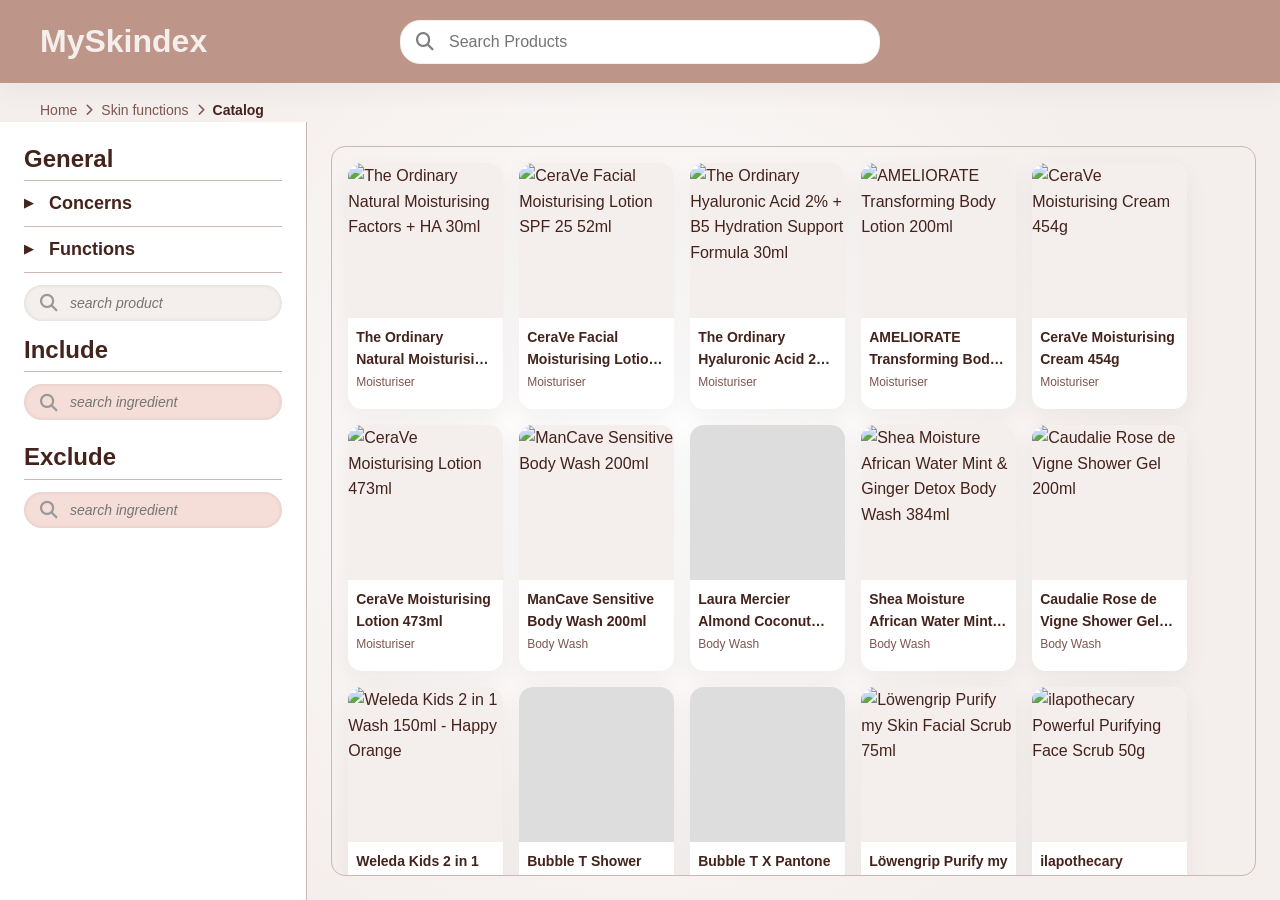
==== pages/catalog.html @ 4b3c5cdf "styling adjustments for catalog" ====
<!DOCTYPE html>
<html lang="en">
<head>
  <meta charset="utf-8" />
  <meta name="viewport" content="width=device-width, initial-scale=1" />
  <title>Catalog — MySkindex</title>
  <link rel="stylesheet" href="../index.css" />
  <!-- filter-lists.js must load before pill.js (creates the FilterLists global) -->
  <script src="../data/filter-lists.js" defer></script>
  <script src="../components/pill.js" defer></script>
  <script src="../components/header.js" defer></script>
  <script src="../components/footer.js" defer></script>
  <script src="../components/breadcrumb.js" defer></script>
  <script src="../components/product-card.js" defer></script>
</head>
<body class="main-scroll">

  <my-header></my-header>
  <my-breadcrumb current="catalog"></my-breadcrumb>

  <main>
    <div class="catalog-layout">

      <!-- Sidebar -->
      <aside class="catalog-sidebar">
        <!-- General -->
        <div class="sidebar-block">
          <h2 class="sidebar-heading">General</h2>
          <hr class="sidebar-divider" />
          <details class="sidebar-accordion" id="concerns-accordion">
            <summary>Concerns</summary>
            <ul class="accordion-list" id="concerns-list"></ul>
          </details>
          <hr class="sidebar-divider" />
          <details class="sidebar-accordion" id="functions-accordion">
            <summary>Functions</summary>
            <ul class="accordion-list" id="functions-list"></ul>
          </details>
          <hr class="sidebar-divider" />
          <div class="sidebar-search product-search">
            <i class="fa-solid fa-magnifying-glass" aria-hidden="true"></i>
            <input type="text" placeholder="search product" aria-label="Search product" />
          </div>
        </div>

        <!-- Include -->
        <div class="sidebar-block">
          <h2 class="sidebar-heading">Include</h2>
          <hr class="sidebar-divider" />
          <div class="ingredient-search-wrap">
            <div class="sidebar-search include-search">
              <i class="fa-solid fa-magnifying-glass" aria-hidden="true"></i>
              <input
                id="include-input"
                type="text"
                placeholder="search ingredient"
                aria-label="Include ingredient"
                autocomplete="off"
              />
            </div>
            <ul class="ingredient-dropdown" id="include-dropdown" hidden></ul>
          </div>
          <div class="ingredient-pills" id="include-pills"></div>
        </div>

        <!-- Exclude -->
        <div class="sidebar-block">
          <h2 class="sidebar-heading">Exclude</h2>
          <hr class="sidebar-divider" />
          <div class="ingredient-search-wrap">
            <div class="sidebar-search exclude-search">
              <i class="fa-solid fa-magnifying-glass" aria-hidden="true"></i>
              <input
                id="exclude-input"
                type="text"
                placeholder="search ingredient"
                aria-label="Exclude ingredient"
                autocomplete="off"
              />
            </div>
            <ul class="ingredient-dropdown" id="exclude-dropdown" hidden></ul>
          </div>
          <div class="ingredient-pills" id="exclude-pills"></div>
        </div>
      </aside>

      <!-- Product Grid -->
      <section class="product-grid" id="product-grid"></section>

    </div>
  </main>

</body>
</html>

<script type="module">
  const INGREDIENTS_URL = "../data/ingredients.json";
  const PRODUCTS_URL    = "../data/products.json";
  const FUNCTIONS_URL   = "../data/functions.json";
  const CONCERNS_URL    = "../data/concerns.json";

  const [ingredientsData, productsData, functionsData, concernsData] = await Promise.all([
    fetch(INGREDIENTS_URL).then(r => r.json()),
    fetch(PRODUCTS_URL).then(r => r.json()),
    fetch(FUNCTIONS_URL).then(r => r.json()),
    fetch(CONCERNS_URL).then(r => r.json()),
  ]);

  const allIngredientNames = ingredientsData.map(i => i.name);

  /* Search query (URL param or live sidebar input) */
  let searchQuery = (new URLSearchParams(window.location.search).get("q") || "").trim().toLowerCase();

  const productSearchInput = document.querySelector(".product-search input");
  productSearchInput.value = searchQuery; // pre-fill from URL if present
  productSearchInput.addEventListener("input", () => {
    searchQuery = productSearchInput.value.trim().toLowerCase();
    filterProducts();
  });

  /* Selected filter state  */
  const selectedFunctions = new Set();
  const selectedConcerns  = new Set(); // concern keys e.g. "acne", "dryness"

  /* Filter + render product grid */
  const grid = document.getElementById("product-grid");

  function renderGrid(products) {
    grid.innerHTML = "";
    products.forEach(product => {
      const card = document.createElement("product-card");
      card.setAttribute("name", product.name);
      card.setAttribute("description", product.type ?? "");
      if (product.image) card.setAttribute("image", product.image);
      grid.appendChild(card);
    });
  }

  function filterProducts() {
    const includeIngreds = FilterLists.getInclude().map(n => n.trim().toLowerCase());
    const fns            = [...selectedFunctions].map(f => f.toLowerCase());

    const filtered = productsData.filter(product => {
      const ingreds = (product.ingreds   || []).map(i => i.toLowerCase());
      const funcs   = (product.functions || []).map(f => f.toLowerCase());

      // Name must match the search query
      if (searchQuery && !product.name.toLowerCase().includes(searchQuery)) return false;

      // Every selected include ingredient must appear in the product
      if (includeIngreds.length && !includeIngreds.every(i => ingreds.includes(i))) return false;

      // No excluded ingredient may appear in the product
      const excludeIngreds = FilterLists.getExclude().map(n => n.trim().toLowerCase());
      if (excludeIngreds.length && excludeIngreds.some(i => ingreds.includes(i))) return false;

      // Every selected function must appear in the product
      if (fns.length && !fns.every(f => funcs.includes(f))) return false;

      // For every selected concern, product must have at least one of that concern's "Go For" functions
      for (const key of selectedConcerns) {
        const concern = concernsData.concerns[key];
        const gofor   = (concern.gofor || []).filter(Boolean).map(g => g.toLowerCase());
        if (gofor.length && !gofor.some(g => funcs.includes(g))) return false;
      }

      return true;
    });

    renderGrid(filtered);
  }

  filterProducts(); // first render, using any Include/Exclude choices already saved in localStorage

  /* Render include / exclude pill sections from FilterLists */
  function renderPills() {
    const includePillsEl = document.getElementById("include-pills");
    const excludePillsEl = document.getElementById("exclude-pills");

    includePillsEl.innerHTML = "";
    FilterLists.getInclude().forEach(name => {
      const pill = document.createElement("ingredient-pill");
      pill.setAttribute("label", name);
      includePillsEl.appendChild(pill);
    });

    excludePillsEl.innerHTML = "";
    FilterLists.getExclude().forEach(name => {
      const pill = document.createElement("ingredient-pill");
      pill.setAttribute("label", name);
      excludePillsEl.appendChild(pill);
    });
  }

  // Pill change → update pill display + re-filter
  window.addEventListener("filter-lists-change", () => {
    renderPills();
    filterProducts();
  });
  renderPills();

  /* Ingredient search dropdowns */
  function setupIngredientSearch({ inputId, dropdownId, status }) {
    const input    = document.getElementById(inputId);
    const dropdown = document.getElementById(dropdownId);

    function renderDropdown(query) {
      const q = query.trim().toLowerCase();
      if (!q) { dropdown.hidden = true; return; }

      const matches = allIngredientNames
        .filter(name => name.toLowerCase().includes(q) && FilterLists.getStatus(name) !== status)
        .slice(0, 10);

      if (!matches.length) { dropdown.hidden = true; return; }

      dropdown.innerHTML = "";
      matches.forEach(name => {
        const li = document.createElement("li");
        li.textContent = name;
        li.addEventListener("mousedown", e => {
          e.preventDefault();
          FilterLists.setStatus(name, status);
          input.value = "";
          dropdown.hidden = true;
        });
        dropdown.appendChild(li);
      });
      dropdown.hidden = false;
    }

    input.addEventListener("input",  () => renderDropdown(input.value));
    input.addEventListener("focus",  () => renderDropdown(input.value));
    input.addEventListener("blur",   () => { dropdown.hidden = true; });
  }

  setupIngredientSearch({ inputId: "include-input", dropdownId: "include-dropdown", status: "check" });
  setupIngredientSearch({ inputId: "exclude-input", dropdownId: "exclude-dropdown", status: "x" });

  /* Accordion lists: one checkbox per option */
  function buildSelectableList(containerEl, items) {
    items.forEach(({ label, key, onSelect }) => {
      const li = document.createElement("li");
      const row = document.createElement("label"); // clicking the text also ticks the box
      const checkbox = document.createElement("input");
      checkbox.type = "checkbox";
      const text = document.createElement("span");
      // <wbr> after each "/" lets "moisturizer/humectant" wrap after the slash instead of mid-word
      label.split("/").forEach((part, i) => {
        if (i > 0) text.append("/", document.createElement("wbr"));
        text.append(part);
      });

      checkbox.addEventListener("change", () => {
        onSelect(key, checkbox.checked);
        filterProducts();
      });

      row.append(checkbox, text);
      li.appendChild(row);
      containerEl.appendChild(li);
    });
  }

  buildSelectableList(
    document.getElementById("concerns-list"),
    Object.entries(concernsData.concerns).map(([key, c]) => ({
      label: c.label,
      key,
      onSelect: (key, active) => active ? selectedConcerns.add(key) : selectedConcerns.delete(key),
    }))
  );

  buildSelectableList(
    document.getElementById("functions-list"),
    functionsData.map(fn => ({
      label: fn.label,
      key:   fn.label,
      onSelect: (key, active) => active ? selectedFunctions.add(key) : selectedFunctions.delete(key),
    }))
  );
</script>

<style>
  main {
    max-width: none;
    padding: 0;
  }

  /* Catalog only: <main> fills the whole screen (no padding), and the page itself never scrolls.
     Only the product box scrolls (see .product-grid). */
  body.main-scroll main {
    overflow: hidden;
    padding: 0;
  }

  .catalog-layout {
    display: flex;
    width: 100%;
    height: 100%; /* exactly the space under the header, so nothing spills past the window */
  }

  /* Sidebar: full height, against the left edge of the screen.
     Its width follows the screen: 24% of it, but never narrower than 220px or wider than 340px. */
  .catalog-sidebar {
    flex: 0 0 clamp(220px, 24%, 340px);
    display: flex;
    flex-direction: column;
    gap: var(--space-md);
    min-width: 0;
    min-height: 0;
    padding: var(--space-lg);
    border-right: 1.5px solid #c9b8b4; /* same color as the sidebar dividers */
    background-color: var(--color-surface);
    overflow-y: auto; /* only scrolls if open sections make it taller than the window */
  }

  /* Small screens (phones): filters go on top, products underneath */
  @media (max-width: 700px) {
    .catalog-layout {
      flex-direction: column;
    }

    .catalog-sidebar {
      flex: 0 1 auto;
      max-height: 45%;
      border-right: none;
      border-bottom: 1.5px solid #c9b8b4;
    }
  }

  .sidebar-block {
    display: flex;
    flex-direction: column;
    gap: var(--space-sm);
  }

  .sidebar-heading {
    margin: 0;
    font-size: var(--font-size-xl);
    font-weight: 700;
    color: var(--color-text);
    line-height: 1.1;
  }

  .sidebar-divider {
    border: none;
    border-top: 1px solid #c9b8b4;
    margin: 0;
  }

  /* Accordion (Concerns / Functions) */
  .sidebar-accordion {
    list-style: none;
    padding: 0;
  }

  .sidebar-accordion summary {
    display: flex;
    align-items: center;
    gap: var(--space-md);
    font-size: var(--font-size-lg);
    font-weight: 700;
    color: var(--color-text);
    cursor: pointer;
    list-style: none;
  }

  .sidebar-accordion summary::-webkit-details-marker { display: none; }

  .sidebar-accordion summary::before {
    content: "▶";
    font-size: 0.75rem;
    flex-shrink: 0;
  }

  .sidebar-accordion[open] summary::before {
    content: "▼";
  }

  /* Box around each checkbox list */
  .accordion-list {
    list-style: none;
    margin: 0;
    max-height: 280px; /* the full height of the Concerns list; longer lists scroll inside the box */
    overflow-y: auto; /* faint scrollbar style comes from index.css */
    padding: var(--space-sm) var(--space-md);
    border: 4px solid var(--color-border-light);
    border-radius: var(--radius-lg); /* 20px */
    display: flex;
    flex-direction: column;
  }

  /* One option: just a checkbox and its name */
  .accordion-list label {
    display: flex;
    align-items: flex-start; /* checkbox lines up with the first line of text, even when the name wraps */
    gap: var(--space-sm);
    margin: 0;
    padding: 0;
    font-size: var(--font-size-base);
    color: var(--color-text);
    cursor: pointer;
    text-transform: capitalize;
  }

  /* Long names wrap onto the next line (at spaces or after a "/"). A word is only split if it can't fit at all. */
  .accordion-list label span {
    min-width: 0;
    overflow-wrap: break-word;
  }

  /* Custom checkbox (appearance: none lets us set the corners and the checked color) */
  .accordion-list input[type="checkbox"] {
    appearance: none;
    flex-shrink: 0;
    width: 16px;
    height: 16px;
    font: inherit; /* same font and line height as the label, so 1lh below is one line of its text */
    margin: calc((1lh - 16px) / 2) 0 0; /* centers the box on the first line of text */
    border: 1.5px solid var(--color-text-muted);
    border-radius: 3px; /* just slightly rounder than the browser's default */
    background-color: var(--color-surface);
    background-position: center;
    background-repeat: no-repeat;
    background-size: 12px;
    cursor: pointer;
  }

  /* Checked: green fill with a white check mark */
  .accordion-list input[type="checkbox"]:checked {
    border-color: var(--color-accent-checklist);
    border-radius: 4px;
    background-color: var(--color-accent-checklist);
    background-image: url("data:image/svg+xml,%3Csvg xmlns='http://www.w3.org/2000/svg' viewBox='0 0 12 12'%3E%3Cpath d='M2.5 6.2 5 8.5 9.5 3.5' fill='none' stroke='white' stroke-width='2' stroke-linecap='round' stroke-linejoin='round'/%3E%3C/svg%3E");
  }

  /* Search inputs */
  .ingredient-search-wrap {
    position: relative;
  }

  .sidebar-search {
    position: relative;
    display: flex;
    align-items: center;
    margin-top: 4px;
  }

  .sidebar-search i {
    position: absolute;
    left: 16px;
    font-size: 1.1rem;
    color: #999;
    pointer-events: none;
  }

  .sidebar-search input {
    width: 100%;
    padding: 10px 16px 10px 46px;
    font-size: var(--font-size-sm);
    font-style: italic;
    border: none;
    border-radius: var(--radius-pill);
    box-shadow: inset 0 0 4px rgba(0, 0, 0, 0.10); /* same inner shadow as the pills (pill.js) */
    color: #999;
  }

  /* Clicked into: darker inner shadow (40% instead of 10%); text stays italic */
  .sidebar-search input:focus {
    outline: none;
    box-shadow: inset 0 0 4px rgba(0, 0, 0, 0.4);
    color: var(--color-text);
  }

  .product-search input {
    background: var(--color-bg); /* light beige, so it stands out on the white sidebar */
  }

  .include-search input,
  .exclude-search input {
    background: #f5ddd8;
  }

  /* Dropdown */
  .ingredient-dropdown {
    position: absolute;
    top: calc(100% + 4px);
    left: 0;
    right: 0;
    background: var(--color-surface);
    border: 1px solid #ddd;
    border-radius: var(--radius-md);
    box-shadow: var(--shadow-md);
    list-style: none;
    margin: 0;
    padding: var(--space-xs) 0;
    z-index: 100;
    max-height: 220px;
    overflow-y: auto;
  }

  .ingredient-dropdown li {
    padding: 8px 16px;
    font-size: var(--font-size-sm);
    cursor: pointer;
    color: var(--color-text);
  }

  .ingredient-dropdown li:hover {
    background: var(--color-bg);
  }

  /* Pill sections (ingredient-pill handles its own styles) */
  .ingredient-pills {
    display: flex;
    flex-wrap: wrap;
    gap: var(--space-sm);
  }

  /* Catalog only: smaller pills than the default in pill.js */
  .ingredient-pills ingredient-pill {
    font-size: var(--font-size-xs); /* default: --font-size-base */
    padding: var(--space-xs) var(--space-sm); /* default: --space-sm --space-lg */
    gap: var(--space-xs); /* default: --space-sm */
  }

  /* Smaller status circle: default is 18px */
  .ingredient-pills ingredient-pill .pill-check,
  .ingredient-pills ingredient-pill .pill-check svg {
    width: 14px;
    height: 14px;
  }

  /* No "i" (more info) button on the Catalog's pills */
  .ingredient-pills ingredient-pill .pill-info {
    display: none;
  }

  /* Status circle on the left of the name (it's on the right by default) */
  .ingredient-pills ingredient-pill .pill-check {
    order: -1;
  }

  /* Product box: a wrapping row of same-size cards that scrolls inside itself */
  .product-grid {
    flex: 1;
    display: flex;
    flex-wrap: wrap;
    align-content: flex-start; /* rows stay at the top instead of spreading out */
    gap: var(--space-md);
    min-height: 0;
    margin: var(--space-lg); /* space between the box and the screen edges */
    padding: var(--space-md);
    border: 1.5px solid #c9b8b4; /* same color as the sidebar dividers */
    border-radius: var(--radius-md);
    overflow-y: auto;
  }
</style>
---- index.css ----
@import url("https://fonts.googleapis.com/css2?family=Material+Symbols+Outlined:opsz,wght,FILL,GRAD@48,400,0,0&display=swap");
@import url("https://cdnjs.cloudflare.com/ajax/libs/font-awesome/6.5.2/css/all.min.css");

/* MySkindex Global design tokens */

:root {
  /* ---- Pill Colors ---- */
  --pill-default: #54BBE4;
  --pill-good: #6DD294;
  --pill-moderate: #E4AD54;
  --pill-bad: #E45456;

  /* Function Colors */
  --color-text-green: #509C8E;
  --color-text-blue: #356B89;
  --color-text-red: #C65F5E;
  --color-function-green: #92BCAD;
  --color-function-blue: #87B9C5;
  --color-function-red: #C65F5E;
  --color-function-gray: #A4A4A4;
  
  /* ---- Background Colors ---- */
  --color-bg: #F4EEEC;
  --color-surface: #ffffff;
  --color-surface-alt: #BE9689;;

  /* ---- Text Colors ---- */
  --color-text: #44231C;
  --color-text-muted: #7C574F;
  --color-text-light: #F4EEEC;
  --color-text-white: #ffffff;

  /* ---- Border colors ---- */
  --color-border-light: #F4EEEC;
  --color-border-dark: #44231C;

  /* ---- Accents ---- */
  --color-accent: #E89E8C;
  --color-accent-muted: #F7D2C9;
  --color-accent-pill: #D6F3FA;
  --color-accent-checklist: #92BCAD;

  /* ---- Spacing scale ---- */
  --space-xs: 4px;
  --space-sm: 8px;
  --space-md: 16px;
  --space-lg: 24px;
  --space-xl: 40px;
  --space-2xl: 64px;
  --space-3xl: 96px;

  /* ---- Radius ---- */
  --radius-sm: 8px;
  --radius-md: 14px;
  --radius-lg: 20px;
  --radius-xl: 32px;
  --radius-2xl: 48px;
  --radius-pill: 999px;

  /* ---- Panel Gap ---- */
  --panel-gap: 0px;

  /* ---- Shadow ---- */
  --shadow-sm: 0 1px 2px rgba(44, 39, 34, 0.06);
  --shadow-md: 0 8px 24px rgba(44, 39, 34, 0.05);

  /* ---- Typography ---- */
  --font-base: "Segoe UI", -apple-system, BlinkMacSystemFont, Helvetica, Arial, sans-serif;
  --font-size-base: 16px;
  --font-size-xs: 0.75rem;
  --font-size-sm: 0.875rem;
  --font-size-lg: 1.125rem;
  --font-size-xl: 1.5rem;
  --font-size-2xl: 2rem;
  --font-size-3xl: 3rem;
  --font-size-4xl: 4rem;
  --line-height-base: 1.6;

  /* ---- Layout ---- */
  --max-width: 1080px;
  --z-header: 9999;

  /* ---- Page background (Radial: white --> creamy white) ---- */
  --page-bg: radial-gradient(circle at center, var(--color-surface) 0%, var(--color-bg) 70%);
}

* {
  box-sizing: border-box;
}

/* ---- Scrollbars (every scrollable area on every page) ----
   Thin, with a faint half-see-through thumb and no track. */
* {
  scrollbar-width: thin;
  scrollbar-color: color-mix(in srgb, var(--color-text-muted) 50%, transparent) transparent;
}

/* Same look for browsers that don't support scrollbar-color yet (older Safari) */
@supports not (scrollbar-color: auto) {
  ::-webkit-scrollbar {
    width: 8px;
    height: 8px;
  }

  ::-webkit-scrollbar-track {
    background: transparent;
  }

  ::-webkit-scrollbar-thumb {
    border-radius: var(--radius-pill);
    background: color-mix(in srgb, var(--color-text-muted) 50%, transparent);
  }
}

html {
  overflow-x:clip;
}

body {
  margin: 0;
  display: flex;
  flex-direction: column;
  min-height: 100dvh;
  background: var(--page-bg);
  background-attachment: fixed; 
  color: var(--color-text);
  font-family: var(--font-base);
  line-height: var(--line-height-base);
  overflow: clip;
}

my-header,
my-footer {
  display: block;
}

my-header {
  position: sticky;
  top: 0;
  z-index: var(--z-header);
  padding: var(--space-md);
  background: var(--color-surface);
  border-bottom: 1px solid var(--color-border);
}

main {
  flex: 1;
  width: 100%;
  max-width: var(--max-width);
  margin: 0 auto;
  padding: var(--space-lg) var(--space-md);
}

my-footer {
  padding: var(--space-md);
  background: var(--color-surface-alt);
}

/* ---- Decorative bubbles (outside <main>) ----
   They take up no space, so the layout doesn't change; the bubble image hangs off of them. */
.bubble-anchor {
  position: relative;
  height: 0;
}

.bubble {
  position: absolute;
  z-index: -1;          
  pointer-events: none; 
}

.bubble-top {
  top: 0;             
  right: 0;
  transform: translate(50%, -30%);
}

.bubble-bottom {
  bottom: 0;           
  left: 0;
  transform: translate(-45%, 45%);
}

/* ---- Pages where only <main> scrolls ----
  .main-scroll class on the <body> locks the page to the window height, so the header, footer, and bubbles don't move. 
  <main> is what holds the content and is what scrolls when the content is more than the height of the window. */
body.main-scroll {
  height: 100dvh; 
}

body.main-scroll main {
  min-height: 0;   
  overflow-y: auto;
  max-width: none;
  padding-inline: max(var(--space-md), calc((100% - var(--max-width)) / 2 + var(--space-md)));

  scrollbar-width: none; /* hide scrollbar */

  /* Lets things inside <main> size themselves to its height using cqh units
     (100cqh = the height of <main>). Safe here because <main>'s height comes from the window, not its content. */
  container-type: size;
}

body.main-scroll main::-webkit-scrollbar {
  display: none;
}
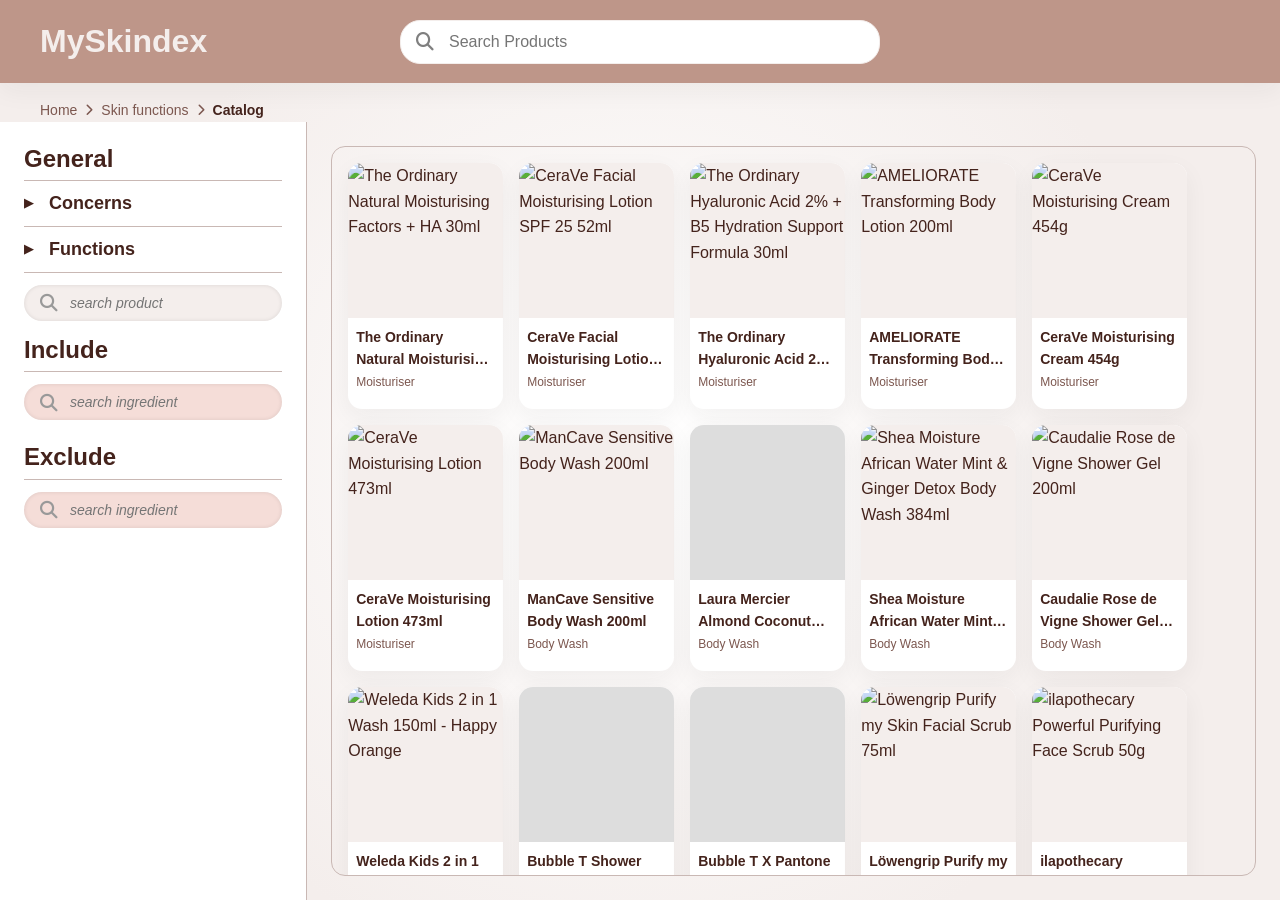
==== commit 1dc0bd60: "adjust localStorage to fit catalog" ====
--- a/pages/catalog.html
+++ b/pages/catalog.html
@@ -118,9 +118,12 @@
     filterProducts();
   });
 
-  /* Selected filter state  */
-  const selectedFunctions = new Set();
-  const selectedConcerns  = new Set(); // concern keys e.g. "acne", "dryness"
+  /* Selected filter state: starts with the concerns and functions saved in localStorage
+     (selectedConcerns / selectedFunctions), so those boxes are already checked when the catalog opens.
+     Every checkbox change is saved back, so a refresh keeps the same boxes checked. */
+  const functionLabels    = new Set(functionsData.map(fn => fn.label));
+  const selectedFunctions = new Set(FilterLists.getSelectedFunctions().filter(f => functionLabels.has(f)));
+  const selectedConcerns  = new Set(FilterLists.getSelectedConcerns().filter(c => c in concernsData.concerns)); // e.g. "acne"
 
   /* Filter + render product grid */
   const grid = document.getElementById("product-grid");
@@ -238,12 +241,14 @@
   setupIngredientSearch({ inputId: "exclude-input", dropdownId: "exclude-dropdown", status: "x" });
 
   /* Accordion lists: one checkbox per option */
-  function buildSelectableList(containerEl, items) {
+  // `selected` = the Set holding the checked keys, so saved choices start checked
+  function buildSelectableList(containerEl, items, selected) {
     items.forEach(({ label, key, onSelect }) => {
       const li = document.createElement("li");
       const row = document.createElement("label"); // clicking the text also ticks the box
       const checkbox = document.createElement("input");
       checkbox.type = "checkbox";
+      checkbox.checked = selected.has(key);
       const text = document.createElement("span");
       // <wbr> after each "/" lets "moisturizer/humectant" wrap after the slash instead of mid-word
       label.split("/").forEach((part, i) => {
@@ -267,8 +272,12 @@
     Object.entries(concernsData.concerns).map(([key, c]) => ({
       label: c.label,
       key,
-      onSelect: (key, active) => active ? selectedConcerns.add(key) : selectedConcerns.delete(key),
-    }))
+      onSelect: (key, active) => {
+        active ? selectedConcerns.add(key) : selectedConcerns.delete(key);
+        FilterLists.setSelectedConcerns(selectedConcerns);
+      },
+    })),
+    selectedConcerns
   );
 
   buildSelectableList(
@@ -276,9 +285,17 @@
     functionsData.map(fn => ({
       label: fn.label,
       key:   fn.label,
-      onSelect: (key, active) => active ? selectedFunctions.add(key) : selectedFunctions.delete(key),
-    }))
+      onSelect: (key, active) => {
+        active ? selectedFunctions.add(key) : selectedFunctions.delete(key);
+        FilterLists.setSelectedFunctions(selectedFunctions);
+      },
+    })),
+    selectedFunctions
   );
+
+  // Open the Concerns / Functions sections that already have a box checked, so the user sees why
+  if (selectedConcerns.size)  document.getElementById("concerns-accordion").open = true;
+  if (selectedFunctions.size) document.getElementById("functions-accordion").open = true;
 </script>
 
 <style>
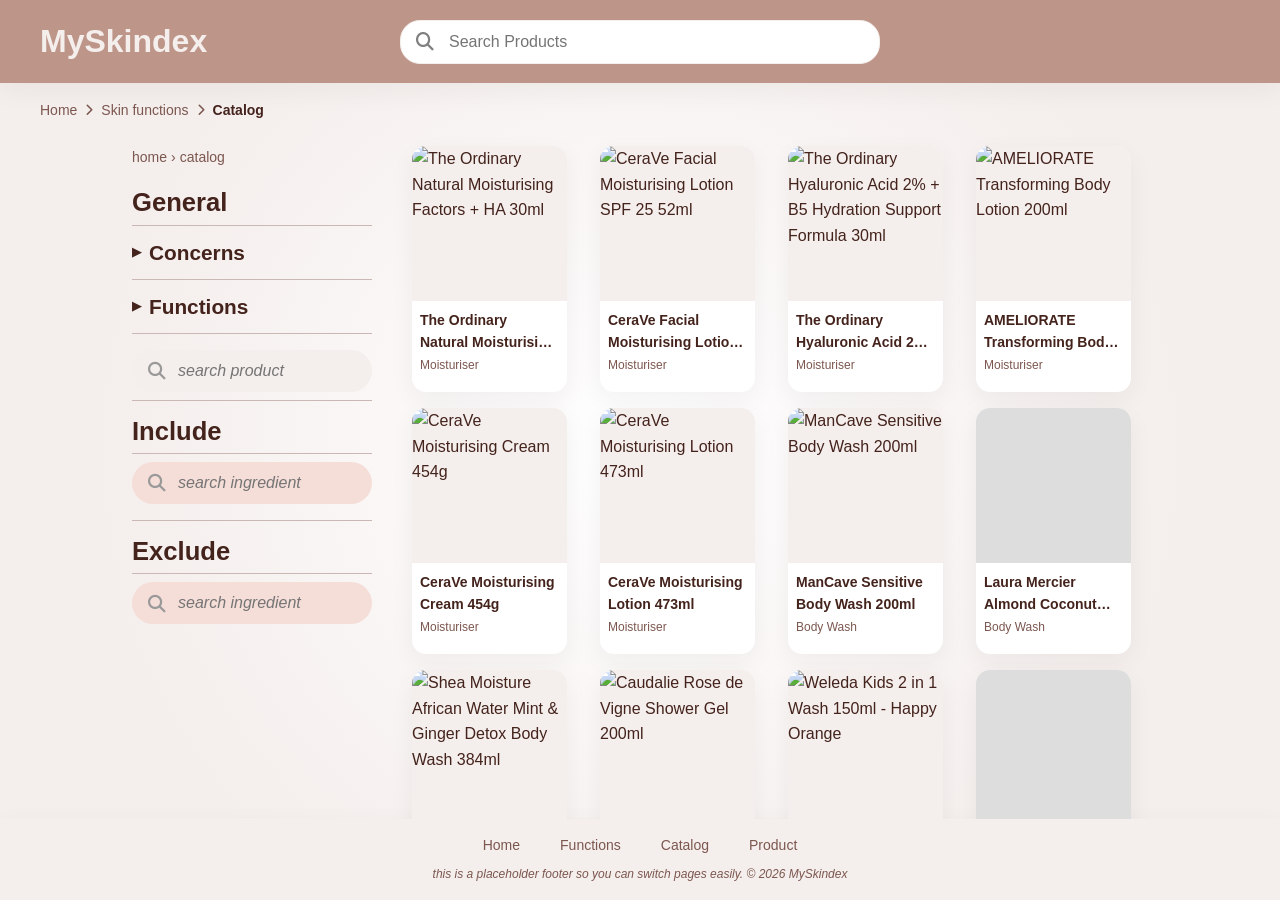
==== commit 5fac9013: "merge master into sandra Co-Authored-By: Claude Sonnet 4.6 <noreply@anthropic.com>" ====
--- a/pages/catalog.html
+++ b/pages/catalog.html
@@ -5,8 +5,8 @@
   <meta name="viewport" content="width=device-width, initial-scale=1" />
   <title>Catalog — MySkindex</title>
   <link rel="stylesheet" href="../index.css" />
-  <!-- filter-lists.js must load before pill.js (creates the FilterLists global) -->
-  <script src="../data/filter-lists.js" defer></script>
+  <!-- ingredient-lists.js must load before pill.js (creates the IngredientLists global) -->
+  <script src="../data/ingredient-lists.js" defer></script>
   <script src="../components/pill.js" defer></script>
   <script src="../components/header.js" defer></script>
   <script src="../components/footer.js" defer></script>
@@ -23,6 +23,12 @@
 
       <!-- Sidebar -->
       <aside class="catalog-sidebar">
+        <nav class="breadcrumb" aria-label="Breadcrumb">
+          <a href="home.html">home</a>
+          <span class="breadcrumb-sep">&rsaquo;</span>
+          <span aria-current="page">catalog</span>
+        </nav>
+
         <!-- General -->
         <div class="sidebar-block">
           <h2 class="sidebar-heading">General</h2>
@@ -37,10 +43,15 @@
             <ul class="accordion-list" id="functions-list"></ul>
           </details>
           <hr class="sidebar-divider" />
+        </div>
+
+        <!-- Product search -->
+        <div class="sidebar-search-wrap">
           <div class="sidebar-search product-search">
             <i class="fa-solid fa-magnifying-glass" aria-hidden="true"></i>
             <input type="text" placeholder="search product" aria-label="Search product" />
           </div>
+          <hr class="sidebar-divider" />
         </div>
 
         <!-- Include -->
@@ -61,6 +72,7 @@
             <ul class="ingredient-dropdown" id="include-dropdown" hidden></ul>
           </div>
           <div class="ingredient-pills" id="include-pills"></div>
+          <hr class="sidebar-divider" />
         </div>
 
         <!-- Exclude -->
@@ -90,6 +102,8 @@
     </div>
   </main>
 
+  <my-footer></my-footer>
+
 </body>
 </html>
 
@@ -118,12 +132,9 @@
     filterProducts();
   });
 
-  /* Selected filter state: starts with the concerns and functions saved in localStorage
-     (selectedConcerns / selectedFunctions), so those boxes are already checked when the catalog opens.
-     Every checkbox change is saved back, so a refresh keeps the same boxes checked. */
-  const functionLabels    = new Set(functionsData.map(fn => fn.label));
-  const selectedFunctions = new Set(FilterLists.getSelectedFunctions().filter(f => functionLabels.has(f)));
-  const selectedConcerns  = new Set(FilterLists.getSelectedConcerns().filter(c => c in concernsData.concerns)); // e.g. "acne"
+  /* Selected filter state  */
+  const selectedFunctions = new Set();
+  const selectedConcerns  = new Set(); // concern keys e.g. "acne", "dryness"
 
   /* Filter + render product grid */
   const grid = document.getElementById("product-grid");
@@ -140,7 +151,7 @@
   }
 
   function filterProducts() {
-    const includeIngreds = FilterLists.getInclude().map(n => n.trim().toLowerCase());
+    const includeIngreds = IngredientLists.getInclude().map(n => n.trim().toLowerCase());
     const fns            = [...selectedFunctions].map(f => f.toLowerCase());
 
     const filtered = productsData.filter(product => {
@@ -154,17 +165,17 @@
       if (includeIngreds.length && !includeIngreds.every(i => ingreds.includes(i))) return false;
 
       // No excluded ingredient may appear in the product
-      const excludeIngreds = FilterLists.getExclude().map(n => n.trim().toLowerCase());
+      const excludeIngreds = IngredientLists.getExclude().map(n => n.trim().toLowerCase());
       if (excludeIngreds.length && excludeIngreds.some(i => ingreds.includes(i))) return false;
 
       // Every selected function must appear in the product
       if (fns.length && !fns.every(f => funcs.includes(f))) return false;
 
-      // For every selected concern, product must have at least one of that concern's "Go For" functions
+      // For every selected concern, product must contain at least one of that concern's recommended ingredients
       for (const key of selectedConcerns) {
         const concern = concernsData.concerns[key];
         const gofor   = (concern.gofor || []).filter(Boolean).map(g => g.toLowerCase());
-        if (gofor.length && !gofor.some(g => funcs.includes(g))) return false;
+        if (gofor.length && !gofor.some(g => ingreds.some(i => i.includes(g)))) return false;
       }
 
       return true;
@@ -173,22 +184,22 @@
     renderGrid(filtered);
   }
 
-  filterProducts(); // first render, using any Include/Exclude choices already saved in localStorage
-
-  /* Render include / exclude pill sections from FilterLists */
+  renderGrid(productsData); // initial render, no filters
+
+  /* Render include / exclude pill sections from IngredientLists */
   function renderPills() {
     const includePillsEl = document.getElementById("include-pills");
     const excludePillsEl = document.getElementById("exclude-pills");
 
     includePillsEl.innerHTML = "";
-    FilterLists.getInclude().forEach(name => {
+    IngredientLists.getInclude().forEach(name => {
       const pill = document.createElement("ingredient-pill");
       pill.setAttribute("label", name);
       includePillsEl.appendChild(pill);
     });
 
     excludePillsEl.innerHTML = "";
-    FilterLists.getExclude().forEach(name => {
+    IngredientLists.getExclude().forEach(name => {
       const pill = document.createElement("ingredient-pill");
       pill.setAttribute("label", name);
       excludePillsEl.appendChild(pill);
@@ -196,7 +207,7 @@
   }
 
   // Pill change → update pill display + re-filter
-  window.addEventListener("filter-lists-change", () => {
+  window.addEventListener("ingredient-lists-change", () => {
     renderPills();
     filterProducts();
   });
@@ -212,7 +223,7 @@
       if (!q) { dropdown.hidden = true; return; }
 
       const matches = allIngredientNames
-        .filter(name => name.toLowerCase().includes(q) && FilterLists.getStatus(name) !== status)
+        .filter(name => name.toLowerCase().includes(q) && IngredientLists.getStatus(name) !== status)
         .slice(0, 10);
 
       if (!matches.length) { dropdown.hidden = true; return; }
@@ -223,7 +234,7 @@
         li.textContent = name;
         li.addEventListener("mousedown", e => {
           e.preventDefault();
-          FilterLists.setStatus(name, status);
+          IngredientLists.setStatus(name, status);
           input.value = "";
           dropdown.hidden = true;
         });
@@ -240,29 +251,16 @@
   setupIngredientSearch({ inputId: "include-input", dropdownId: "include-dropdown", status: "check" });
   setupIngredientSearch({ inputId: "exclude-input", dropdownId: "exclude-dropdown", status: "x" });
 
-  /* Accordion lists: one checkbox per option */
-  // `selected` = the Set holding the checked keys, so saved choices start checked
-  function buildSelectableList(containerEl, items, selected) {
+  /* Selectable accordion lists */
+  function buildSelectableList(containerEl, items) {
     items.forEach(({ label, key, onSelect }) => {
       const li = document.createElement("li");
-      const row = document.createElement("label"); // clicking the text also ticks the box
-      const checkbox = document.createElement("input");
-      checkbox.type = "checkbox";
-      checkbox.checked = selected.has(key);
-      const text = document.createElement("span");
-      // <wbr> after each "/" lets "moisturizer/humectant" wrap after the slash instead of mid-word
-      label.split("/").forEach((part, i) => {
-        if (i > 0) text.append("/", document.createElement("wbr"));
-        text.append(part);
-      });
-
-      checkbox.addEventListener("change", () => {
-        onSelect(key, checkbox.checked);
+      li.textContent = label;
+      li.addEventListener("click", () => {
+        li.classList.toggle("selected");
+        onSelect(key, li.classList.contains("selected"));
         filterProducts();
       });
-
-      row.append(checkbox, text);
-      li.appendChild(row);
       containerEl.appendChild(li);
     });
   }
@@ -272,12 +270,8 @@
     Object.entries(concernsData.concerns).map(([key, c]) => ({
       label: c.label,
       key,
-      onSelect: (key, active) => {
-        active ? selectedConcerns.add(key) : selectedConcerns.delete(key);
-        FilterLists.setSelectedConcerns(selectedConcerns);
-      },
-    })),
-    selectedConcerns
+      onSelect: (key, active) => active ? selectedConcerns.add(key) : selectedConcerns.delete(key),
+    }))
   );
 
   buildSelectableList(
@@ -285,17 +279,9 @@
     functionsData.map(fn => ({
       label: fn.label,
       key:   fn.label,
-      onSelect: (key, active) => {
-        active ? selectedFunctions.add(key) : selectedFunctions.delete(key);
-        FilterLists.setSelectedFunctions(selectedFunctions);
-      },
-    })),
-    selectedFunctions
+      onSelect: (key, active) => active ? selectedFunctions.add(key) : selectedFunctions.delete(key),
+    }))
   );
-
-  // Open the Concerns / Functions sections that already have a box checked, so the user sees why
-  if (selectedConcerns.size)  document.getElementById("concerns-accordion").open = true;
-  if (selectedFunctions.size) document.getElementById("functions-accordion").open = true;
 </script>
 
 <style>
@@ -304,49 +290,42 @@
     padding: 0;
   }
 
-  /* Catalog only: <main> fills the whole screen (no padding), and the page itself never scrolls.
-     Only the product box scrolls (see .product-grid). */
-  body.main-scroll main {
-    overflow: hidden;
-    padding: 0;
-  }
-
   .catalog-layout {
     display: flex;
-    width: 100%;
-    height: 100%; /* exactly the space under the header, so nothing spills past the window */
-  }
-
-  /* Sidebar: full height, against the left edge of the screen.
-     Its width follows the screen: 24% of it, but never narrower than 220px or wider than 340px. */
+    align-items: flex-start;
+    gap: var(--space-xl);
+    max-width: var(--max-width);
+    margin: 0 auto;
+    padding: var(--space-lg) var(--space-md);
+    min-height: 100%;
+  }
+
+  /* Sidebar */
   .catalog-sidebar {
-    flex: 0 0 clamp(220px, 24%, 340px);
+    flex: 0 0 240px;
     display: flex;
     flex-direction: column;
     gap: var(--space-md);
-    min-width: 0;
-    min-height: 0;
-    padding: var(--space-lg);
-    border-right: 1.5px solid #c9b8b4; /* same color as the sidebar dividers */
-    background-color: var(--color-surface);
-    overflow-y: auto; /* only scrolls if open sections make it taller than the window */
-  }
-
-  /* Small screens (phones): filters go on top, products underneath */
-  @media (max-width: 700px) {
-    .catalog-layout {
-      flex-direction: column;
-    }
-
-    .catalog-sidebar {
-      flex: 0 1 auto;
-      max-height: 45%;
-      border-right: none;
-      border-bottom: 1.5px solid #c9b8b4;
-    }
-  }
-
-  .sidebar-block {
+  }
+
+  .breadcrumb {
+    display: flex;
+    align-items: center;
+    gap: var(--space-xs);
+    font-size: var(--font-size-sm);
+    color: var(--color-text-muted);
+    margin-bottom: var(--space-xs);
+  }
+
+  .breadcrumb a {
+    color: var(--color-text-muted);
+    text-decoration: none;
+  }
+
+  .breadcrumb a:hover { text-decoration: underline; }
+
+  .sidebar-block,
+  .sidebar-search-wrap {
     display: flex;
     flex-direction: column;
     gap: var(--space-sm);
@@ -354,15 +333,15 @@
 
   .sidebar-heading {
     margin: 0;
-    font-size: var(--font-size-xl);
-    font-weight: 700;
+    font-size: 1.6rem;
+    font-weight: 900;
     color: var(--color-text);
     line-height: 1.1;
   }
 
   .sidebar-divider {
     border: none;
-    border-top: 1px solid #c9b8b4;
+    border-top: 1.5px solid #c9b8b4;
     margin: 0;
   }
 
@@ -375,12 +354,13 @@
   .sidebar-accordion summary {
     display: flex;
     align-items: center;
-    gap: var(--space-md);
-    font-size: var(--font-size-lg);
-    font-weight: 700;
+    gap: var(--space-sm);
+    font-size: 1.3rem;
+    font-weight: 800;
     color: var(--color-text);
     cursor: pointer;
     list-style: none;
+    padding: 2px 0;
   }
 
   .sidebar-accordion summary::-webkit-details-marker { display: none; }
@@ -395,61 +375,35 @@
     content: "▼";
   }
 
-  /* Box around each checkbox list */
   .accordion-list {
     list-style: none;
-    margin: 0;
-    max-height: 280px; /* the full height of the Concerns list; longer lists scroll inside the box */
-    overflow-y: auto; /* faint scrollbar style comes from index.css */
-    padding: var(--space-sm) var(--space-md);
-    border: 4px solid var(--color-border-light);
-    border-radius: var(--radius-lg); /* 20px */
+    margin: var(--space-sm) 0 0;
+    padding: 0;
     display: flex;
     flex-direction: column;
   }
 
-  /* One option: just a checkbox and its name */
-  .accordion-list label {
-    display: flex;
-    align-items: flex-start; /* checkbox lines up with the first line of text, even when the name wraps */
-    gap: var(--space-sm);
-    margin: 0;
-    padding: 0;
-    font-size: var(--font-size-base);
+  .accordion-list li {
+    padding: 6px var(--space-sm);
+    font-size: var(--font-size-sm);
     color: var(--color-text);
+    border-radius: var(--radius-sm);
     cursor: pointer;
     text-transform: capitalize;
   }
 
-  /* Long names wrap onto the next line (at spaces or after a "/"). A word is only split if it can't fit at all. */
-  .accordion-list label span {
-    min-width: 0;
-    overflow-wrap: break-word;
-  }
-
-  /* Custom checkbox (appearance: none lets us set the corners and the checked color) */
-  .accordion-list input[type="checkbox"] {
-    appearance: none;
-    flex-shrink: 0;
-    width: 16px;
-    height: 16px;
-    font: inherit; /* same font and line height as the label, so 1lh below is one line of its text */
-    margin: calc((1lh - 16px) / 2) 0 0; /* centers the box on the first line of text */
-    border: 1.5px solid var(--color-text-muted);
-    border-radius: 3px; /* just slightly rounder than the browser's default */
-    background-color: var(--color-surface);
-    background-position: center;
-    background-repeat: no-repeat;
-    background-size: 12px;
-    cursor: pointer;
-  }
-
-  /* Checked: green fill with a white check mark */
-  .accordion-list input[type="checkbox"]:checked {
-    border-color: var(--color-accent-checklist);
-    border-radius: 4px;
-    background-color: var(--color-accent-checklist);
-    background-image: url("data:image/svg+xml,%3Csvg xmlns='http://www.w3.org/2000/svg' viewBox='0 0 12 12'%3E%3Cpath d='M2.5 6.2 5 8.5 9.5 3.5' fill='none' stroke='white' stroke-width='2' stroke-linecap='round' stroke-linejoin='round'/%3E%3C/svg%3E");
+  .accordion-list li:hover {
+    background: var(--color-bg);
+  }
+
+  .accordion-list li.selected {
+    background: var(--color-accent-pill);
+    font-weight: 700;
+  }
+
+  .accordion-list li.selected::after {
+    content: " ✓";
+    font-size: 0.7rem;
   }
 
   /* Search inputs */
@@ -461,7 +415,6 @@
     position: relative;
     display: flex;
     align-items: center;
-    margin-top: 4px;
   }
 
   .sidebar-search i {
@@ -474,24 +427,22 @@
 
   .sidebar-search input {
     width: 100%;
-    padding: 10px 16px 10px 46px;
-    font-size: var(--font-size-sm);
+    padding: 12px 16px 12px 46px;
+    font-size: 1rem;
     font-style: italic;
     border: none;
     border-radius: var(--radius-pill);
-    box-shadow: inset 0 0 4px rgba(0, 0, 0, 0.10); /* same inner shadow as the pills (pill.js) */
     color: #999;
   }
 
-  /* Clicked into: darker inner shadow (40% instead of 10%); text stays italic */
   .sidebar-search input:focus {
     outline: none;
-    box-shadow: inset 0 0 4px rgba(0, 0, 0, 0.4);
     color: var(--color-text);
+    font-style: normal;
   }
 
   .product-search input {
-    background: var(--color-bg); /* light beige, so it stands out on the white sidebar */
+    background: var(--color-bg);
   }
 
   .include-search input,
@@ -535,42 +486,12 @@
     gap: var(--space-sm);
   }
 
-  /* Catalog only: smaller pills than the default in pill.js */
-  .ingredient-pills ingredient-pill {
-    font-size: var(--font-size-xs); /* default: --font-size-base */
-    padding: var(--space-xs) var(--space-sm); /* default: --space-sm --space-lg */
-    gap: var(--space-xs); /* default: --space-sm */
-  }
-
-  /* Smaller status circle: default is 18px */
-  .ingredient-pills ingredient-pill .pill-check,
-  .ingredient-pills ingredient-pill .pill-check svg {
-    width: 14px;
-    height: 14px;
-  }
-
-  /* No "i" (more info) button on the Catalog's pills */
-  .ingredient-pills ingredient-pill .pill-info {
-    display: none;
-  }
-
-  /* Status circle on the left of the name (it's on the right by default) */
-  .ingredient-pills ingredient-pill .pill-check {
-    order: -1;
-  }
-
-  /* Product box: a wrapping row of same-size cards that scrolls inside itself */
+  /* Product Grid */
   .product-grid {
     flex: 1;
-    display: flex;
-    flex-wrap: wrap;
-    align-content: flex-start; /* rows stay at the top instead of spreading out */
+    display: grid;
+    grid-template-columns: repeat(4, 1fr);
     gap: var(--space-md);
-    min-height: 0;
-    margin: var(--space-lg); /* space between the box and the screen edges */
-    padding: var(--space-md);
-    border: 1.5px solid #c9b8b4; /* same color as the sidebar dividers */
-    border-radius: var(--radius-md);
-    overflow-y: auto;
+    align-content: start;
   }
 </style>
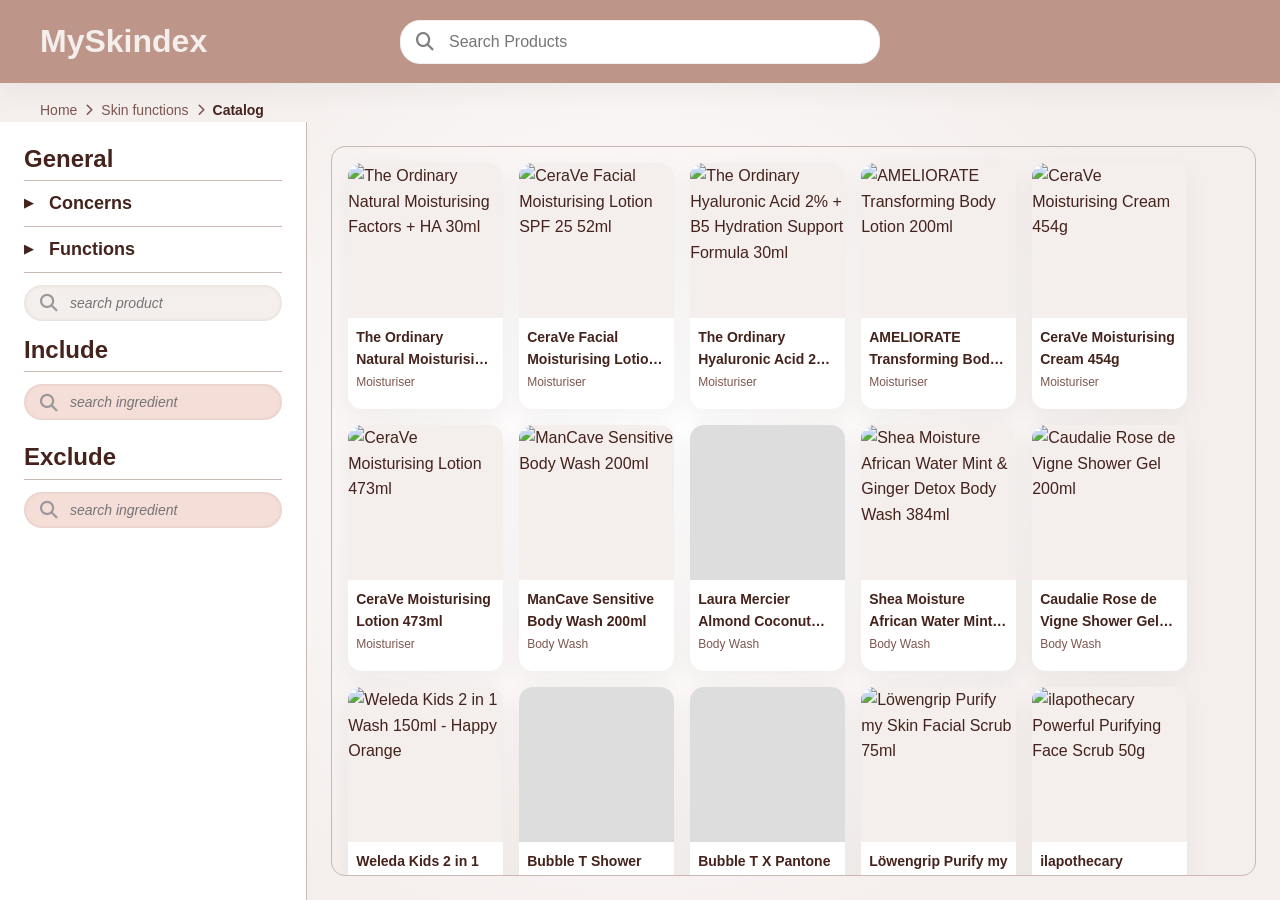
==== commit 54e41e56: "Merge pull request #4 from michelle-tanner/sandra Sandra" ====
--- a/pages/catalog.html
+++ b/pages/catalog.html
@@ -5,8 +5,8 @@
   <meta name="viewport" content="width=device-width, initial-scale=1" />
   <title>Catalog — MySkindex</title>
   <link rel="stylesheet" href="../index.css" />
-  <!-- ingredient-lists.js must load before pill.js (creates the IngredientLists global) -->
-  <script src="../data/ingredient-lists.js" defer></script>
+  <!-- filter-lists.js must load before pill.js (creates the FilterLists global) -->
+  <script src="../data/filter-lists.js" defer></script>
   <script src="../components/pill.js" defer></script>
   <script src="../components/header.js" defer></script>
   <script src="../components/footer.js" defer></script>
@@ -23,12 +23,6 @@
 
       <!-- Sidebar -->
       <aside class="catalog-sidebar">
-        <nav class="breadcrumb" aria-label="Breadcrumb">
-          <a href="home.html">home</a>
-          <span class="breadcrumb-sep">&rsaquo;</span>
-          <span aria-current="page">catalog</span>
-        </nav>
-
         <!-- General -->
         <div class="sidebar-block">
           <h2 class="sidebar-heading">General</h2>
@@ -43,15 +37,10 @@
             <ul class="accordion-list" id="functions-list"></ul>
           </details>
           <hr class="sidebar-divider" />
-        </div>
-
-        <!-- Product search -->
-        <div class="sidebar-search-wrap">
           <div class="sidebar-search product-search">
             <i class="fa-solid fa-magnifying-glass" aria-hidden="true"></i>
             <input type="text" placeholder="search product" aria-label="Search product" />
           </div>
-          <hr class="sidebar-divider" />
         </div>
 
         <!-- Include -->
@@ -72,7 +61,6 @@
             <ul class="ingredient-dropdown" id="include-dropdown" hidden></ul>
           </div>
           <div class="ingredient-pills" id="include-pills"></div>
-          <hr class="sidebar-divider" />
         </div>
 
         <!-- Exclude -->
@@ -102,8 +90,6 @@
     </div>
   </main>
 
-  <my-footer></my-footer>
-
 </body>
 </html>
 
@@ -132,9 +118,12 @@
     filterProducts();
   });
 
-  /* Selected filter state  */
-  const selectedFunctions = new Set();
-  const selectedConcerns  = new Set(); // concern keys e.g. "acne", "dryness"
+  /* Selected filter state: starts with the concerns and functions saved in localStorage
+     (selectedConcerns / selectedFunctions), so those boxes are already checked when the catalog opens.
+     Every checkbox change is saved back, so a refresh keeps the same boxes checked. */
+  const functionLabels    = new Set(functionsData.map(fn => fn.label));
+  const selectedFunctions = new Set(FilterLists.getSelectedFunctions().filter(f => functionLabels.has(f)));
+  const selectedConcerns  = new Set(FilterLists.getSelectedConcerns().filter(c => c in concernsData.concerns)); // e.g. "acne"
 
   /* Filter + render product grid */
   const grid = document.getElementById("product-grid");
@@ -151,7 +140,7 @@
   }
 
   function filterProducts() {
-    const includeIngreds = IngredientLists.getInclude().map(n => n.trim().toLowerCase());
+    const includeIngreds = FilterLists.getInclude().map(n => n.trim().toLowerCase());
     const fns            = [...selectedFunctions].map(f => f.toLowerCase());
 
     const filtered = productsData.filter(product => {
@@ -165,17 +154,17 @@
       if (includeIngreds.length && !includeIngreds.every(i => ingreds.includes(i))) return false;
 
       // No excluded ingredient may appear in the product
-      const excludeIngreds = IngredientLists.getExclude().map(n => n.trim().toLowerCase());
+      const excludeIngreds = FilterLists.getExclude().map(n => n.trim().toLowerCase());
       if (excludeIngreds.length && excludeIngreds.some(i => ingreds.includes(i))) return false;
 
       // Every selected function must appear in the product
       if (fns.length && !fns.every(f => funcs.includes(f))) return false;
 
-      // For every selected concern, product must contain at least one of that concern's recommended ingredients
+      // For every selected concern, product must have at least one of that concern's "Go For" functions
       for (const key of selectedConcerns) {
         const concern = concernsData.concerns[key];
         const gofor   = (concern.gofor || []).filter(Boolean).map(g => g.toLowerCase());
-        if (gofor.length && !gofor.some(g => ingreds.some(i => i.includes(g)))) return false;
+        if (gofor.length && !gofor.some(g => funcs.includes(g))) return false;
       }
 
       return true;
@@ -184,22 +173,22 @@
     renderGrid(filtered);
   }
 
-  renderGrid(productsData); // initial render, no filters
-
-  /* Render include / exclude pill sections from IngredientLists */
+  filterProducts(); // first render, using any Include/Exclude choices already saved in localStorage
+
+  /* Render include / exclude pill sections from FilterLists */
   function renderPills() {
     const includePillsEl = document.getElementById("include-pills");
     const excludePillsEl = document.getElementById("exclude-pills");
 
     includePillsEl.innerHTML = "";
-    IngredientLists.getInclude().forEach(name => {
+    FilterLists.getInclude().forEach(name => {
       const pill = document.createElement("ingredient-pill");
       pill.setAttribute("label", name);
       includePillsEl.appendChild(pill);
     });
 
     excludePillsEl.innerHTML = "";
-    IngredientLists.getExclude().forEach(name => {
+    FilterLists.getExclude().forEach(name => {
       const pill = document.createElement("ingredient-pill");
       pill.setAttribute("label", name);
       excludePillsEl.appendChild(pill);
@@ -207,7 +196,7 @@
   }
 
   // Pill change → update pill display + re-filter
-  window.addEventListener("ingredient-lists-change", () => {
+  window.addEventListener("filter-lists-change", () => {
     renderPills();
     filterProducts();
   });
@@ -223,7 +212,7 @@
       if (!q) { dropdown.hidden = true; return; }
 
       const matches = allIngredientNames
-        .filter(name => name.toLowerCase().includes(q) && IngredientLists.getStatus(name) !== status)
+        .filter(name => name.toLowerCase().includes(q) && FilterLists.getStatus(name) !== status)
         .slice(0, 10);
 
       if (!matches.length) { dropdown.hidden = true; return; }
@@ -234,7 +223,7 @@
         li.textContent = name;
         li.addEventListener("mousedown", e => {
           e.preventDefault();
-          IngredientLists.setStatus(name, status);
+          FilterLists.setStatus(name, status);
           input.value = "";
           dropdown.hidden = true;
         });
@@ -251,16 +240,29 @@
   setupIngredientSearch({ inputId: "include-input", dropdownId: "include-dropdown", status: "check" });
   setupIngredientSearch({ inputId: "exclude-input", dropdownId: "exclude-dropdown", status: "x" });
 
-  /* Selectable accordion lists */
-  function buildSelectableList(containerEl, items) {
+  /* Accordion lists: one checkbox per option */
+  // `selected` = the Set holding the checked keys, so saved choices start checked
+  function buildSelectableList(containerEl, items, selected) {
     items.forEach(({ label, key, onSelect }) => {
       const li = document.createElement("li");
-      li.textContent = label;
-      li.addEventListener("click", () => {
-        li.classList.toggle("selected");
-        onSelect(key, li.classList.contains("selected"));
+      const row = document.createElement("label"); // clicking the text also ticks the box
+      const checkbox = document.createElement("input");
+      checkbox.type = "checkbox";
+      checkbox.checked = selected.has(key);
+      const text = document.createElement("span");
+      // <wbr> after each "/" lets "moisturizer/humectant" wrap after the slash instead of mid-word
+      label.split("/").forEach((part, i) => {
+        if (i > 0) text.append("/", document.createElement("wbr"));
+        text.append(part);
+      });
+
+      checkbox.addEventListener("change", () => {
+        onSelect(key, checkbox.checked);
         filterProducts();
       });
+
+      row.append(checkbox, text);
+      li.appendChild(row);
       containerEl.appendChild(li);
     });
   }
@@ -270,8 +272,12 @@
     Object.entries(concernsData.concerns).map(([key, c]) => ({
       label: c.label,
       key,
-      onSelect: (key, active) => active ? selectedConcerns.add(key) : selectedConcerns.delete(key),
-    }))
+      onSelect: (key, active) => {
+        active ? selectedConcerns.add(key) : selectedConcerns.delete(key);
+        FilterLists.setSelectedConcerns(selectedConcerns);
+      },
+    })),
+    selectedConcerns
   );
 
   buildSelectableList(
@@ -279,9 +285,17 @@
     functionsData.map(fn => ({
       label: fn.label,
       key:   fn.label,
-      onSelect: (key, active) => active ? selectedFunctions.add(key) : selectedFunctions.delete(key),
-    }))
+      onSelect: (key, active) => {
+        active ? selectedFunctions.add(key) : selectedFunctions.delete(key);
+        FilterLists.setSelectedFunctions(selectedFunctions);
+      },
+    })),
+    selectedFunctions
   );
+
+  // Open the Concerns / Functions sections that already have a box checked, so the user sees why
+  if (selectedConcerns.size)  document.getElementById("concerns-accordion").open = true;
+  if (selectedFunctions.size) document.getElementById("functions-accordion").open = true;
 </script>
 
 <style>
@@ -290,42 +304,49 @@
     padding: 0;
   }
 
+  /* Catalog only: <main> fills the whole screen (no padding), and the page itself never scrolls.
+     Only the product box scrolls (see .product-grid). */
+  body.main-scroll main {
+    overflow: hidden;
+    padding: 0;
+  }
+
   .catalog-layout {
     display: flex;
-    align-items: flex-start;
-    gap: var(--space-xl);
-    max-width: var(--max-width);
-    margin: 0 auto;
-    padding: var(--space-lg) var(--space-md);
-    min-height: 100%;
-  }
-
-  /* Sidebar */
+    width: 100%;
+    height: 100%; /* exactly the space under the header, so nothing spills past the window */
+  }
+
+  /* Sidebar: full height, against the left edge of the screen.
+     Its width follows the screen: 24% of it, but never narrower than 220px or wider than 340px. */
   .catalog-sidebar {
-    flex: 0 0 240px;
+    flex: 0 0 clamp(220px, 24%, 340px);
     display: flex;
     flex-direction: column;
     gap: var(--space-md);
-  }
-
-  .breadcrumb {
-    display: flex;
-    align-items: center;
-    gap: var(--space-xs);
-    font-size: var(--font-size-sm);
-    color: var(--color-text-muted);
-    margin-bottom: var(--space-xs);
-  }
-
-  .breadcrumb a {
-    color: var(--color-text-muted);
-    text-decoration: none;
-  }
-
-  .breadcrumb a:hover { text-decoration: underline; }
-
-  .sidebar-block,
-  .sidebar-search-wrap {
+    min-width: 0;
+    min-height: 0;
+    padding: var(--space-lg);
+    border-right: 1.5px solid #c9b8b4; /* same color as the sidebar dividers */
+    background-color: var(--color-surface);
+    overflow-y: auto; /* only scrolls if open sections make it taller than the window */
+  }
+
+  /* Small screens (phones): filters go on top, products underneath */
+  @media (max-width: 700px) {
+    .catalog-layout {
+      flex-direction: column;
+    }
+
+    .catalog-sidebar {
+      flex: 0 1 auto;
+      max-height: 45%;
+      border-right: none;
+      border-bottom: 1.5px solid #c9b8b4;
+    }
+  }
+
+  .sidebar-block {
     display: flex;
     flex-direction: column;
     gap: var(--space-sm);
@@ -333,15 +354,15 @@
 
   .sidebar-heading {
     margin: 0;
-    font-size: 1.6rem;
-    font-weight: 900;
+    font-size: var(--font-size-xl);
+    font-weight: 700;
     color: var(--color-text);
     line-height: 1.1;
   }
 
   .sidebar-divider {
     border: none;
-    border-top: 1.5px solid #c9b8b4;
+    border-top: 1px solid #c9b8b4;
     margin: 0;
   }
 
@@ -354,13 +375,12 @@
   .sidebar-accordion summary {
     display: flex;
     align-items: center;
-    gap: var(--space-sm);
-    font-size: 1.3rem;
-    font-weight: 800;
+    gap: var(--space-md);
+    font-size: var(--font-size-lg);
+    font-weight: 700;
     color: var(--color-text);
     cursor: pointer;
     list-style: none;
-    padding: 2px 0;
   }
 
   .sidebar-accordion summary::-webkit-details-marker { display: none; }
@@ -375,35 +395,61 @@
     content: "▼";
   }
 
+  /* Box around each checkbox list */
   .accordion-list {
     list-style: none;
-    margin: var(--space-sm) 0 0;
+    margin: 0;
+    max-height: 280px; /* the full height of the Concerns list; longer lists scroll inside the box */
+    overflow-y: auto; /* faint scrollbar style comes from index.css */
+    padding: var(--space-sm) var(--space-md);
+    border: 4px solid var(--color-border-light);
+    border-radius: var(--radius-lg); /* 20px */
+    display: flex;
+    flex-direction: column;
+  }
+
+  /* One option: just a checkbox and its name */
+  .accordion-list label {
+    display: flex;
+    align-items: flex-start; /* checkbox lines up with the first line of text, even when the name wraps */
+    gap: var(--space-sm);
+    margin: 0;
     padding: 0;
-    display: flex;
-    flex-direction: column;
-  }
-
-  .accordion-list li {
-    padding: 6px var(--space-sm);
-    font-size: var(--font-size-sm);
+    font-size: var(--font-size-base);
     color: var(--color-text);
-    border-radius: var(--radius-sm);
     cursor: pointer;
     text-transform: capitalize;
   }
 
-  .accordion-list li:hover {
-    background: var(--color-bg);
-  }
-
-  .accordion-list li.selected {
-    background: var(--color-accent-pill);
-    font-weight: 700;
-  }
-
-  .accordion-list li.selected::after {
-    content: " ✓";
-    font-size: 0.7rem;
+  /* Long names wrap onto the next line (at spaces or after a "/"). A word is only split if it can't fit at all. */
+  .accordion-list label span {
+    min-width: 0;
+    overflow-wrap: break-word;
+  }
+
+  /* Custom checkbox (appearance: none lets us set the corners and the checked color) */
+  .accordion-list input[type="checkbox"] {
+    appearance: none;
+    flex-shrink: 0;
+    width: 16px;
+    height: 16px;
+    font: inherit; /* same font and line height as the label, so 1lh below is one line of its text */
+    margin: calc((1lh - 16px) / 2) 0 0; /* centers the box on the first line of text */
+    border: 1.5px solid var(--color-text-muted);
+    border-radius: 3px; /* just slightly rounder than the browser's default */
+    background-color: var(--color-surface);
+    background-position: center;
+    background-repeat: no-repeat;
+    background-size: 12px;
+    cursor: pointer;
+  }
+
+  /* Checked: green fill with a white check mark */
+  .accordion-list input[type="checkbox"]:checked {
+    border-color: var(--color-accent-checklist);
+    border-radius: 4px;
+    background-color: var(--color-accent-checklist);
+    background-image: url("data:image/svg+xml,%3Csvg xmlns='http://www.w3.org/2000/svg' viewBox='0 0 12 12'%3E%3Cpath d='M2.5 6.2 5 8.5 9.5 3.5' fill='none' stroke='white' stroke-width='2' stroke-linecap='round' stroke-linejoin='round'/%3E%3C/svg%3E");
   }
 
   /* Search inputs */
@@ -415,6 +461,7 @@
     position: relative;
     display: flex;
     align-items: center;
+    margin-top: 4px;
   }
 
   .sidebar-search i {
@@ -427,22 +474,24 @@
 
   .sidebar-search input {
     width: 100%;
-    padding: 12px 16px 12px 46px;
-    font-size: 1rem;
+    padding: 10px 16px 10px 46px;
+    font-size: var(--font-size-sm);
     font-style: italic;
     border: none;
     border-radius: var(--radius-pill);
+    box-shadow: inset 0 0 4px rgba(0, 0, 0, 0.10); /* same inner shadow as the pills (pill.js) */
     color: #999;
   }
 
+  /* Clicked into: darker inner shadow (40% instead of 10%); text stays italic */
   .sidebar-search input:focus {
     outline: none;
+    box-shadow: inset 0 0 4px rgba(0, 0, 0, 0.4);
     color: var(--color-text);
-    font-style: normal;
   }
 
   .product-search input {
-    background: var(--color-bg);
+    background: var(--color-bg); /* light beige, so it stands out on the white sidebar */
   }
 
   .include-search input,
@@ -486,12 +535,42 @@
     gap: var(--space-sm);
   }
 
-  /* Product Grid */
+  /* Catalog only: smaller pills than the default in pill.js */
+  .ingredient-pills ingredient-pill {
+    font-size: var(--font-size-xs); /* default: --font-size-base */
+    padding: var(--space-xs) var(--space-sm); /* default: --space-sm --space-lg */
+    gap: var(--space-xs); /* default: --space-sm */
+  }
+
+  /* Smaller status circle: default is 18px */
+  .ingredient-pills ingredient-pill .pill-check,
+  .ingredient-pills ingredient-pill .pill-check svg {
+    width: 14px;
+    height: 14px;
+  }
+
+  /* No "i" (more info) button on the Catalog's pills */
+  .ingredient-pills ingredient-pill .pill-info {
+    display: none;
+  }
+
+  /* Status circle on the left of the name (it's on the right by default) */
+  .ingredient-pills ingredient-pill .pill-check {
+    order: -1;
+  }
+
+  /* Product box: a wrapping row of same-size cards that scrolls inside itself */
   .product-grid {
     flex: 1;
-    display: grid;
-    grid-template-columns: repeat(4, 1fr);
+    display: flex;
+    flex-wrap: wrap;
+    align-content: flex-start; /* rows stay at the top instead of spreading out */
     gap: var(--space-md);
-    align-content: start;
+    min-height: 0;
+    margin: var(--space-lg); /* space between the box and the screen edges */
+    padding: var(--space-md);
+    border: 1.5px solid #c9b8b4; /* same color as the sidebar dividers */
+    border-radius: var(--radius-md);
+    overflow-y: auto;
   }
 </style>
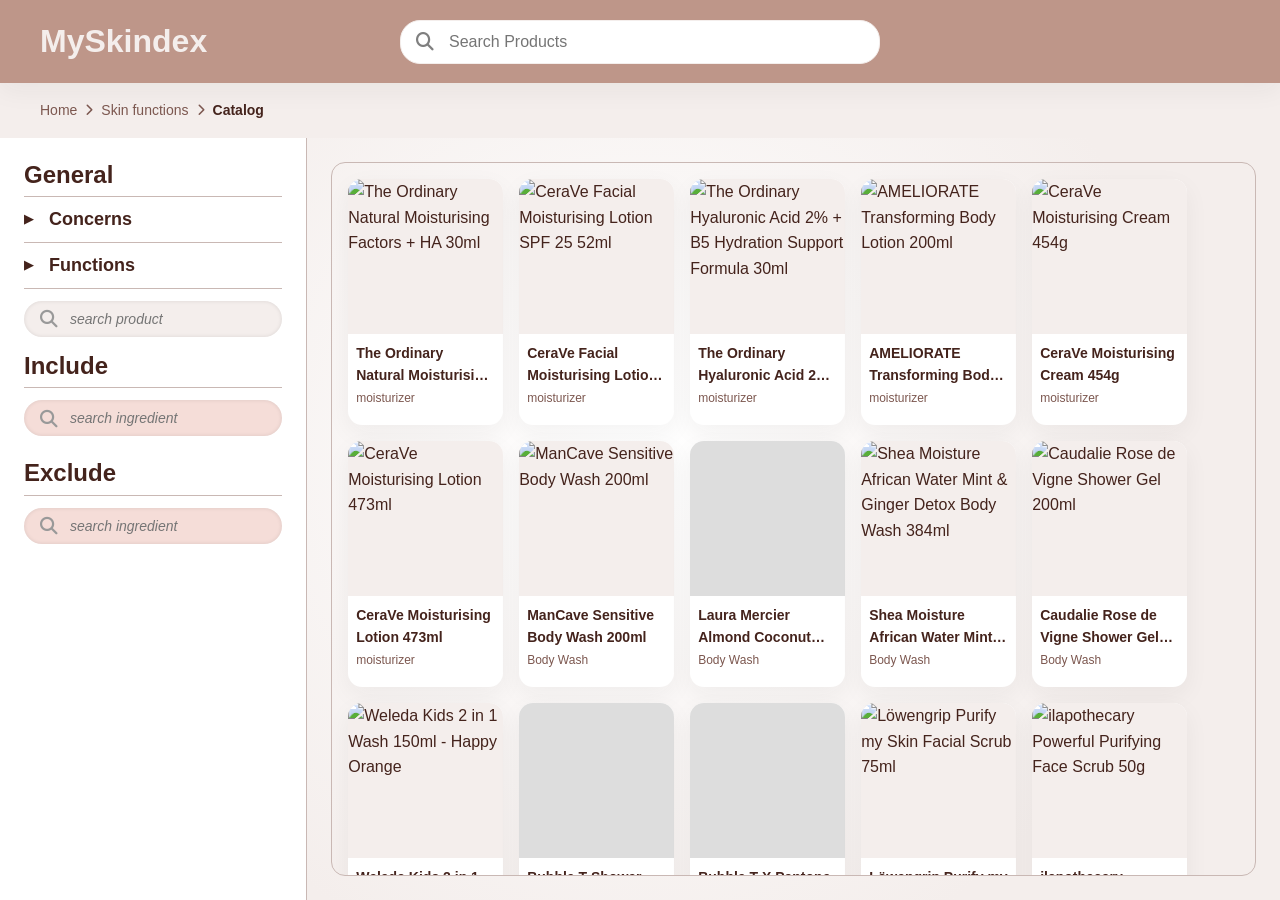
==== commit 585bdd1d: "research papers added, made labels under include/exclude sections for removing only" ====
--- a/pages/catalog.html
+++ b/pages/catalog.html
@@ -175,7 +175,9 @@
 
   filterProducts(); // first render, using any Include/Exclude choices already saved in localStorage
 
-  /* Render include / exclude pill sections from FilterLists */
+  /* Render include / exclude pill sections from FilterLists.
+     "removable" makes each pill show a single × button (clears it from the list)
+     instead of the include / exclude pair. */
   function renderPills() {
     const includePillsEl = document.getElementById("include-pills");
     const excludePillsEl = document.getElementById("exclude-pills");
@@ -184,6 +186,7 @@
     FilterLists.getInclude().forEach(name => {
       const pill = document.createElement("ingredient-pill");
       pill.setAttribute("label", name);
+      pill.setAttribute("removable", "");
       includePillsEl.appendChild(pill);
     });
 
@@ -191,6 +194,7 @@
     FilterLists.getExclude().forEach(name => {
       const pill = document.createElement("ingredient-pill");
       pill.setAttribute("label", name);
+      pill.setAttribute("removable", "");
       excludePillsEl.appendChild(pill);
     });
   }
@@ -542,21 +546,20 @@
     gap: var(--space-xs); /* default: --space-sm */
   }
 
-  /* Smaller status circle: default is 18px */
-  .ingredient-pills ingredient-pill .pill-check,
-  .ingredient-pills ingredient-pill .pill-check svg {
+  /* Removable pills: a single × button, a bit smaller than the default (18px) */
+  .ingredient-pills ingredient-pill .pill-remove {
     width: 14px;
     height: 14px;
   }
 
-  /* No "i" (more info) button on the Catalog's pills */
+  .ingredient-pills ingredient-pill .pill-remove svg {
+    width: 12px;
+    height: 12px;
+  }
+
+  /* No "i" (more info) button on the Catalog's pills (delete this rule to enable the info popup here) */
   .ingredient-pills ingredient-pill .pill-info {
     display: none;
-  }
-
-  /* Status circle on the left of the name (it's on the right by default) */
-  .ingredient-pills ingredient-pill .pill-check {
-    order: -1;
   }
 
   /* Product box: a wrapping row of same-size cards that scrolls inside itself */
@@ -573,4 +576,4 @@
     border-radius: var(--radius-md);
     overflow-y: auto;
   }
-</style>
+</style>
--- a/index.css
+++ b/index.css
@@ -5,10 +5,10 @@
 
 :root {
   /* ---- Pill Colors ---- */
-  --pill-default: #54BBE4;
-  --pill-good: #6DD294;
-  --pill-moderate: #E4AD54;
-  --pill-bad: #E45456;
+  --pill-default: #87B9C5;
+  --pill-good: #74A694;
+  --pill-moderate: #F4936A;
+  --pill-bad: #C65F5E;
 
   /* Function Colors */
   --color-text-green: #509C8E;
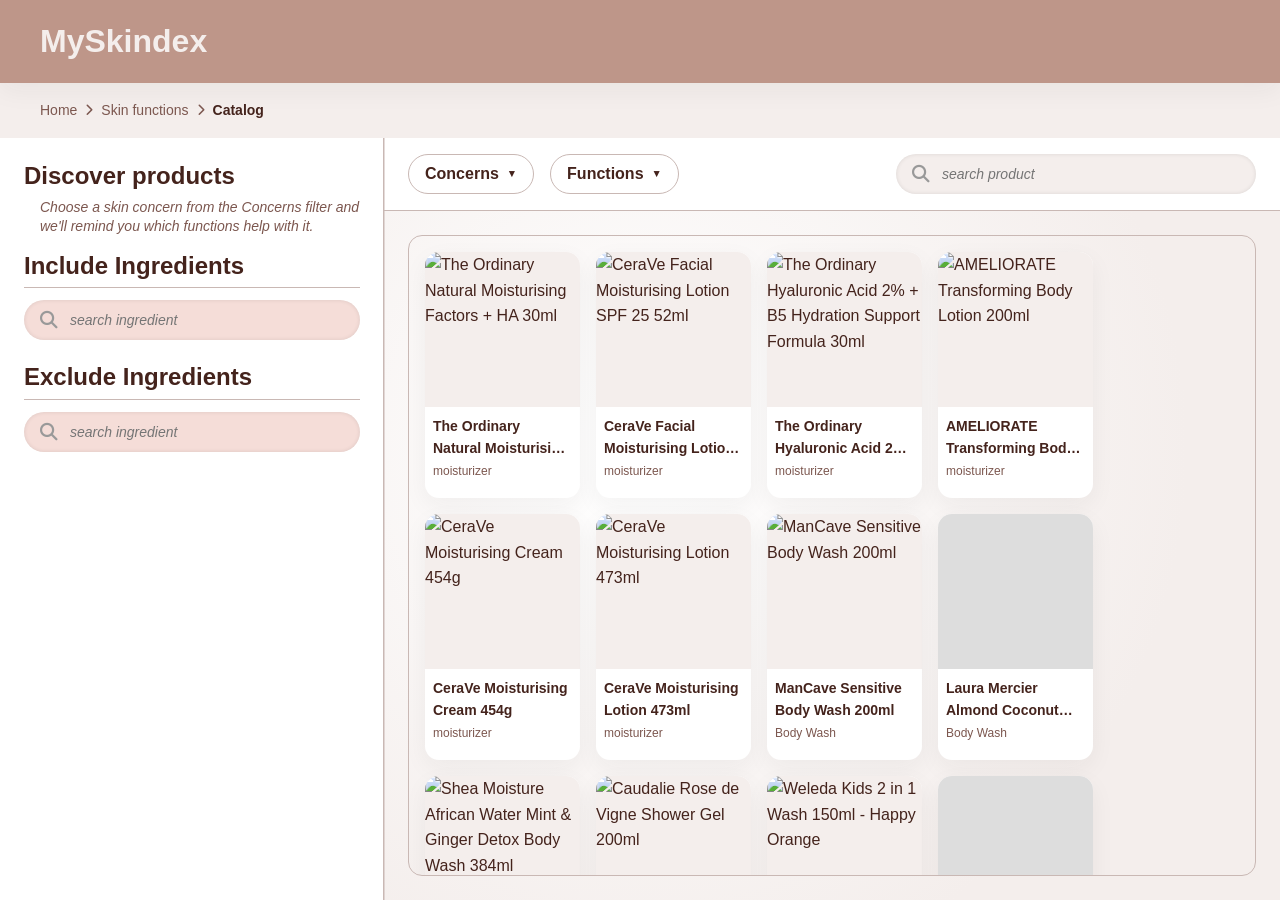
==== commit eb310b65: "improve catalog page" ====
--- a/pages/catalog.html
+++ b/pages/catalog.html
@@ -15,7 +15,7 @@
 </head>
 <body class="main-scroll">
 
-  <my-header></my-header>
+  <my-header no-search></my-header>
   <my-breadcrumb current="catalog"></my-breadcrumb>
 
   <main>
@@ -23,29 +23,13 @@
 
       <!-- Sidebar -->
       <aside class="catalog-sidebar">
-        <!-- General -->
-        <div class="sidebar-block">
-          <h2 class="sidebar-heading">General</h2>
-          <hr class="sidebar-divider" />
-          <details class="sidebar-accordion" id="concerns-accordion">
-            <summary>Concerns</summary>
-            <ul class="accordion-list" id="concerns-list"></ul>
-          </details>
-          <hr class="sidebar-divider" />
-          <details class="sidebar-accordion" id="functions-accordion">
-            <summary>Functions</summary>
-            <ul class="accordion-list" id="functions-list"></ul>
-          </details>
-          <hr class="sidebar-divider" />
-          <div class="sidebar-search product-search">
-            <i class="fa-solid fa-magnifying-glass" aria-hidden="true"></i>
-            <input type="text" placeholder="search product" aria-label="Search product" />
-          </div>
-        </div>
+        <!-- Reminder of the chosen skin concern(s) and the functions that help them
+             (filled in by renderChoicesSummary()). It does NOT filter anything by itself. -->
+        <div class="sidebar-summary" id="choices-summary"></div>
 
         <!-- Include -->
         <div class="sidebar-block">
-          <h2 class="sidebar-heading">Include</h2>
+          <h2 class="sidebar-heading">Include Ingredients</h2>
           <hr class="sidebar-divider" />
           <div class="ingredient-search-wrap">
             <div class="sidebar-search include-search">
@@ -65,7 +49,7 @@
 
         <!-- Exclude -->
         <div class="sidebar-block">
-          <h2 class="sidebar-heading">Exclude</h2>
+          <h2 class="sidebar-heading">Exclude Ingredients</h2>
           <hr class="sidebar-divider" />
           <div class="ingredient-search-wrap">
             <div class="sidebar-search exclude-search">
@@ -84,8 +68,50 @@
         </div>
       </aside>
 
-      <!-- Product Grid -->
-      <section class="product-grid" id="product-grid"></section>
+      <!-- Drag to resize the sidebar (double-click to reset). Arrow keys work when focused. -->
+      <div
+        class="sidebar-resizer"
+        id="sidebar-resizer"
+        role="separator"
+        aria-orientation="vertical"
+        aria-label="Resize sidebar"
+        tabindex="0"
+        title="Drag to resize, double-click to reset"
+      ></div>
+
+      <!-- Right side: filter bar on top, products underneath -->
+      <div class="catalog-main">
+
+        <!-- Filter bar: each filter is a dropdown button; more filters can be added here -->
+        <div class="filter-bar">
+          <!-- Left group: dropdown buttons, with the chosen-filter chips underneath -->
+          <div class="filter-bar-filters">
+          <div class="filter-buttons">
+          <details class="filter-dropdown" id="concerns-accordion">
+            <summary>Concerns <span class="filter-count" id="concerns-count" hidden></span></summary>
+            <ul class="accordion-list" id="concerns-list"></ul>
+          </details>
+          <details class="filter-dropdown" id="functions-accordion">
+            <summary>Functions <span class="filter-count" id="functions-count" hidden></span></summary>
+            <ul class="accordion-list" id="functions-list"></ul>
+          </details>
+          </div>
+
+          <!-- Chosen Concerns / Functions, each with an × to remove it without opening the dropdown.
+               Filled in by renderActiveFilters(); hidden while nothing is chosen. -->
+          <div class="active-filters" id="active-filters" hidden></div>
+          </div>
+
+          <!-- Right group: product search -->
+          <div class="sidebar-search product-search">
+            <i class="fa-solid fa-magnifying-glass" aria-hidden="true"></i>
+            <input type="text" placeholder="search product" aria-label="Search product" />
+          </div>
+        </div>
+
+        <!-- Product Grid -->
+        <section class="product-grid" id="product-grid"></section>
+      </div>
 
     </div>
   </main>
@@ -245,8 +271,10 @@
   setupIngredientSearch({ inputId: "exclude-input", dropdownId: "exclude-dropdown", status: "x" });
 
   /* Accordion lists: one checkbox per option */
-  // `selected` = the Set holding the checked keys, so saved choices start checked
+  // `selected` = the Set holding the checked keys, so saved choices start checked.
+  // Returns a Map of key -> { label, checkbox, onSelect } so the chips below can uncheck a box.
   function buildSelectableList(containerEl, items, selected) {
+    const options = new Map();
     items.forEach(({ label, key, onSelect }) => {
       const li = document.createElement("li");
       const row = document.createElement("label"); // clicking the text also ticks the box
@@ -263,15 +291,18 @@
       checkbox.addEventListener("change", () => {
         onSelect(key, checkbox.checked);
         filterProducts();
+        renderActiveFilters();
       });
 
       row.append(checkbox, text);
       li.appendChild(row);
       containerEl.appendChild(li);
+      options.set(key, { label, checkbox, onSelect });
     });
-  }
-
-  buildSelectableList(
+    return options;
+  }
+
+  const concernOptions = buildSelectableList(
     document.getElementById("concerns-list"),
     Object.entries(concernsData.concerns).map(([key, c]) => ({
       label: c.label,
@@ -284,7 +315,7 @@
     selectedConcerns
   );
 
-  buildSelectableList(
+  const functionOptions = buildSelectableList(
     document.getElementById("functions-list"),
     functionsData.map(fn => ({
       label: fn.label,
@@ -297,9 +328,215 @@
     selectedFunctions
   );
 
-  // Open the Concerns / Functions sections that already have a box checked, so the user sees why
-  if (selectedConcerns.size)  document.getElementById("concerns-accordion").open = true;
-  if (selectedFunctions.size) document.getElementById("functions-accordion").open = true;
+  /* Chosen-filter chips: one per checked Concern / Function, with an × that unchecks it.
+     Also shows how many are chosen on each dropdown button, e.g. "Concerns (2)". */
+  const activeFiltersEl = document.getElementById("active-filters");
+
+  function renderActiveFilters() {
+    activeFiltersEl.innerHTML = "";
+
+    const groups = [
+      { selected: selectedConcerns,  options: concernOptions,  countEl: document.getElementById("concerns-count") },
+      { selected: selectedFunctions, options: functionOptions, countEl: document.getElementById("functions-count") },
+    ];
+
+    groups.forEach(({ selected, options, countEl }) => {
+      countEl.textContent = `(${selected.size})`;
+      countEl.hidden = selected.size === 0;
+
+      selected.forEach(key => {
+        const option = options.get(key);
+        if (!option) return;
+
+        const chip = document.createElement("span");
+        chip.className = "active-filter-chip";
+        chip.textContent = option.label;
+
+        const remove = document.createElement("button");
+        remove.type = "button";
+        remove.className = "active-filter-remove";
+        remove.setAttribute("aria-label", `Remove ${option.label}`);
+        remove.textContent = "×";
+        remove.addEventListener("click", () => {
+          option.checkbox.checked = false; // keeps the dropdown's box in sync
+          option.onSelect(key, false);
+          filterProducts();
+          renderActiveFilters();
+        });
+
+        chip.appendChild(remove);
+        activeFiltersEl.appendChild(chip);
+      });
+    });
+
+    const total = selectedConcerns.size + selectedFunctions.size;
+    if (total > 1) {
+      const clearAll = document.createElement("button");
+      clearAll.type = "button";
+      clearAll.className = "active-filters-clear";
+      clearAll.textContent = "clear all";
+      clearAll.addEventListener("click", () => {
+        groups.forEach(({ selected, options }) => {
+          [...selected].forEach(key => {
+            const option = options.get(key);
+            option.checkbox.checked = false;
+            option.onSelect(key, false);
+          });
+        });
+        filterProducts();
+        renderActiveFilters();
+      });
+      activeFiltersEl.appendChild(clearAll);
+    }
+
+    activeFiltersEl.hidden = total === 0;
+    renderChoicesSummary();
+  }
+
+  /* Sidebar reminder: for each chosen skin concern, the functions that help it (the concern's "gofor" list).
+     This is only a reminder; the suggested functions are NOT applied to the results.
+     Each suggestion is a button that ticks/unticks that function in the Functions filter. */
+  const choicesSummaryEl = document.getElementById("choices-summary");
+
+  function el(tag, className, text) {
+    const node = document.createElement(tag);
+    if (className) node.className = className;
+    if (text) node.textContent = text;
+    return node;
+  }
+
+  function toggleFunction(key) {
+    const option = functionOptions.get(key);
+    if (!option) return;
+    option.checkbox.checked = !option.checkbox.checked;
+    option.onSelect(key, option.checkbox.checked);
+    filterProducts();
+    renderActiveFilters(); // also re-renders this reminder
+  }
+
+  function renderChoicesSummary() {
+    choicesSummaryEl.innerHTML = "";
+
+    if (!selectedConcerns.size) {
+      choicesSummaryEl.append(
+        el("h2", "choices-heading", "Discover products"),
+        el("p", "choices-note", "Choose a skin concern from the Concerns filter and we'll remind you which functions help with it.")
+      );
+      return;
+    }
+
+    // Heading, then one box of labeled rows:  SKIN CONCERN | Acne   /   HELPFUL FUNCTIONS | [pills]
+    choicesSummaryEl.append(
+      el("span", "choices-eyebrow", "Reminder"),
+      el("h2", "choices-heading", "Based on what you chose")
+    );
+
+    const box = el("dl", "choices-list");
+
+    selectedConcerns.forEach(key => {
+      const concern = concernsData.concerns[key];
+      const group = el("div", "choices-group"); // one concern + its functions
+
+      const concernEl = el("dd", "choices-concern", concern.label);
+      concernEl.title = concern.label; // full name on hover, in case it's cut off with "..."
+      group.append(el("dt", "", "Skin concern"), concernEl);
+
+      const helpers = (concern.gofor || []).filter(g => g && functionOptions.has(g));
+      if (helpers.length) {
+        group.append(el("dt", "", "Helpful functions"));
+        const list = el("dd", "choices-functions");
+        helpers.forEach(g => {
+          const active = selectedFunctions.has(g);
+          const btn = el("button", "choices-function" + (active ? " is-active" : ""), g);
+          btn.type = "button";
+          btn.setAttribute("aria-pressed", String(active));
+          // Full name on hover (the pill may cut it off with "..."), plus what clicking does
+          btn.title = `${g}: ` + (active ? "applied, click to remove from the Functions filter" : "click to add to the Functions filter");
+          btn.addEventListener("click", () => toggleFunction(g));
+          list.append(btn);
+        });
+        group.append(list);
+      }
+
+      box.append(group);
+    });
+
+    choicesSummaryEl.append(box);
+    choicesSummaryEl.append(el("p", "choices-note",
+      "These functions aren't applied to your results yet. Click one above, or choose it from the Functions filter, to narrow down products."));
+  }
+
+  renderActiveFilters(); // show any choices saved from a previous visit
+
+  /* Resizable sidebar: drag the handle (or use arrow keys); the width is saved in localStorage.
+     Double-click the handle to go back to the default width from the CSS. */
+  const layoutEl     = document.querySelector(".catalog-layout");
+  const sidebarEl    = document.querySelector(".catalog-sidebar");
+  const resizerEl    = document.getElementById("sidebar-resizer");
+  const WIDTH_KEY    = "catalogSidebarWidth";
+  const MIN_WIDTH    = 220;
+  const maxWidth     = () => Math.max(MIN_WIDTH, layoutEl.clientWidth * 0.5); // never more than half the screen
+  const clampWidth   = w => Math.min(maxWidth(), Math.max(MIN_WIDTH, w));
+
+  function setSidebarWidth(w) {
+    sidebarEl.style.flexBasis = `${Math.round(clampWidth(w))}px`;
+  }
+  function saveSidebarWidth() {
+    try { localStorage.setItem(WIDTH_KEY, String(sidebarEl.getBoundingClientRect().width)); } catch {}
+  }
+
+  try {
+    const saved = Number(localStorage.getItem(WIDTH_KEY));
+    if (saved) setSidebarWidth(saved);
+  } catch {}
+
+  resizerEl.addEventListener("pointerdown", e => {
+    e.preventDefault();
+    const startX = e.clientX;
+    const startW = sidebarEl.getBoundingClientRect().width;
+    resizerEl.setPointerCapture(e.pointerId);
+    document.body.classList.add("is-resizing");
+
+    const onMove = ev => setSidebarWidth(startW + (ev.clientX - startX));
+    const onUp = () => {
+      resizerEl.removeEventListener("pointermove", onMove);
+      resizerEl.removeEventListener("pointerup", onUp);
+      resizerEl.removeEventListener("pointercancel", onUp);
+      document.body.classList.remove("is-resizing");
+      saveSidebarWidth();
+    };
+    resizerEl.addEventListener("pointermove", onMove);
+    resizerEl.addEventListener("pointerup", onUp);
+    resizerEl.addEventListener("pointercancel", onUp);
+  });
+
+  resizerEl.addEventListener("keydown", e => {
+    const step = e.shiftKey ? 60 : 20;
+    if (e.key !== "ArrowLeft" && e.key !== "ArrowRight") return;
+    e.preventDefault();
+    const w = sidebarEl.getBoundingClientRect().width;
+    setSidebarWidth(w + (e.key === "ArrowRight" ? step : -step));
+    saveSidebarWidth();
+  });
+
+  resizerEl.addEventListener("dblclick", () => {
+    sidebarEl.style.flexBasis = "";
+    try { localStorage.removeItem(WIDTH_KEY); } catch {}
+  });
+
+  // If the window shrinks, keep a custom width within the allowed range
+  window.addEventListener("resize", () => {
+    if (sidebarEl.style.flexBasis) setSidebarWidth(parseFloat(sidebarEl.style.flexBasis));
+  });
+
+  /* Filter bar dropdowns: only one open at a time, and clicking anywhere else closes them */
+  const filterDropdowns = document.querySelectorAll(".filter-dropdown");
+  filterDropdowns.forEach(d => d.addEventListener("toggle", () => {
+    if (d.open) filterDropdowns.forEach(other => { if (other !== d) other.open = false; });
+  }));
+  document.addEventListener("click", e => {
+    filterDropdowns.forEach(d => { if (!d.contains(e.target)) d.open = false; });
+  });
 </script>
 
 <style>
@@ -316,37 +553,66 @@
   }
 
   .catalog-layout {
+    --filter-control-height: 40px; /* dropdown buttons and every search bar (product, include, exclude) share this height */
     display: flex;
     width: 100%;
     height: 100%; /* exactly the space under the header, so nothing spills past the window */
   }
 
   /* Sidebar: full height, against the left edge of the screen.
-     Its width follows the screen: 24% of it, but never narrower than 220px or wider than 340px. */
+     Default width follows the screen: 30% of it, but never narrower than 280px or wider than 440px.
+     Dragging the resizer overrides this with a saved px width (inline flex-basis). */
   .catalog-sidebar {
-    flex: 0 0 clamp(220px, 24%, 340px);
+    flex: 0 0 clamp(280px, 30%, 440px);
     display: flex;
     flex-direction: column;
     gap: var(--space-md);
     min-width: 0;
     min-height: 0;
     padding: var(--space-lg);
-    border-right: 1.5px solid #c9b8b4; /* same color as the sidebar dividers */
     background-color: var(--color-surface);
     overflow-y: auto; /* only scrolls if open sections make it taller than the window */
   }
 
-  /* Small screens (phones): filters go on top, products underneath */
+  /* Resize handle: the sidebar's right border line, with a wider invisible grab area */
+  .sidebar-resizer {
+    flex: 0 0 8px;
+    margin: 0 -4px; /* grab area overlaps both sides, so the layout doesn't shift */
+    position: relative;
+    z-index: 20;
+    cursor: col-resize;
+    touch-action: none;
+    background: linear-gradient(#c9b8b4, #c9b8b4) center / 1.5px 100% no-repeat; /* same color as the sidebar dividers */
+  }
+
+  .sidebar-resizer:hover,
+  .sidebar-resizer:focus-visible,
+  body.is-resizing .sidebar-resizer {
+    outline: none;
+    background-size: 4px 100%;
+    background-image: linear-gradient(var(--color-accent-checklist), var(--color-accent-checklist));
+  }
+
+  /* While dragging: no text selection, and the resize cursor everywhere */
+  body.is-resizing {
+    cursor: col-resize;
+    user-select: none;
+  }
+
+  /* Small screens (phones): filters go on top, products underneath; no resizing */
   @media (max-width: 700px) {
     .catalog-layout {
       flex-direction: column;
     }
 
     .catalog-sidebar {
-      flex: 0 1 auto;
+      flex: 0 1 auto !important; /* ignore a width saved from a bigger screen */
       max-height: 45%;
-      border-right: none;
       border-bottom: 1.5px solid #c9b8b4;
+    }
+
+    .sidebar-resizer {
+      display: none;
     }
   }
 
@@ -370,37 +636,293 @@
     margin: 0;
   }
 
-  /* Accordion (Concerns / Functions) */
-  .sidebar-accordion {
-    list-style: none;
-    padding: 0;
-  }
-
-  .sidebar-accordion summary {
-    display: flex;
+  /* Summary at the top of the sidebar */
+  .sidebar-summary {
+    display: flex;
+    flex-direction: column;
+    gap: var(--space-sm);
+  }
+
+  /* Small "REMINDER" label above everything */
+  .choices-eyebrow {
+    font-size: var(--font-size-xs);
+    font-weight: 700;
+    letter-spacing: 0.08em;
+    text-transform: uppercase;
+    color: var(--color-accent-checklist);
+  }
+
+  /* Main message: same size and weight as the "Include Ingredients" headings */
+  .choices-heading {
+    margin: 0;
+    font-size: var(--font-size-xl);
+    font-weight: 700;
+    line-height: 1.15;
+    color: var(--color-text);
+  }
+
+  /* The box: green stripe on the left, light beige background */
+  .choices-list {
+    display: flex;
+    flex-direction: column;
+    margin: 0;
+    padding: var(--space-md);
+    border-left: 3px solid var(--color-accent-checklist); /* same green as a checked box */
+    background-color: var(--color-bg);
+    border-radius: 0 var(--radius-md) var(--radius-md) 0;
+  }
+
+  /* One concern + its functions: small muted label on the left, value on the right */
+  .choices-group {
+    display: grid;
+    /* Fixed label column + a value column that can't grow past the box, so long text gets "..." instead */
+    grid-template-columns: 80px minmax(0, 1fr);
+    column-gap: var(--space-lg); /* space between the labels and their values */
+    row-gap: var(--space-sm);
+    align-items: start; /* each label lines up with the top of its value */
+  }
+
+  /* More than one concern: a thin line between them */
+  .choices-group + .choices-group {
+    margin-top: var(--space-md);
+    padding-top: var(--space-md);
+    border-top: 1px solid #c9b8b4; /* same color as the sidebar dividers */
+  }
+
+  .choices-list dt {
+    font-size: var(--font-size-xs);
+    font-weight: 700;
+    letter-spacing: 0.05em;
+    line-height: 1.3;
+    text-transform: uppercase;
+    color: var(--color-text-muted);
+    overflow-wrap: break-word; /* "HELPFUL FUNCTIONS" sits on two short lines in the 80px column */
+  }
+
+  .choices-list dd {
+    margin: 0;
+    min-width: 0;
+  }
+
+  .choices-concern {
+    font-size: var(--font-size-lg);
+    font-weight: 700;
+    /* Enough line height that letters like "g" aren't clipped by overflow: hidden below;
+       the small negative margin pulls it back up so its top still lines up with the label */
+    line-height: 1.35;
+    margin-top: -0.15em !important; /* beats the 0 margin on .choices-list dd */
+    /* One line; a name too long for the box ends in "..." (full name in the tooltip) */
+    overflow: hidden;
+    white-space: nowrap;
+    text-overflow: ellipsis;
+    color: var(--color-text);
+  }
+
+  /* Suggested functions: small pill buttons; filled green once applied */
+  .choices-functions {
+    display: flex;
+    flex-wrap: wrap;
+    gap: var(--space-xs);
+  }
+
+  .choices-function {
+    padding: 1px 10px;
+    font: inherit;
+    font-size: var(--font-size-sm);
+    line-height: 1.4;
+    text-transform: capitalize;
+    /* One line, never wider than the value column; long names end in "..." (full name in the tooltip) */
+    max-width: 100%;
+    overflow: hidden;
+    white-space: nowrap;
+    text-overflow: ellipsis;
+    color: var(--color-text);
+    background-color: var(--color-surface);
+    border: 1.5px solid var(--color-accent-checklist);
+    border-radius: var(--radius-pill);
+    cursor: pointer;
+  }
+
+  .choices-function:hover {
+    background-color: rgba(0, 0, 0, 0.04);
+  }
+
+  .choices-function.is-active {
+    color: white;
+    background-color: var(--color-accent-checklist);
+  }
+
+  .choices-function.is-active::before {
+    content: "✓ ";
+  }
+
+  /* The italic "these aren't applied yet" note: a soft info line under the box */
+  .choices-note {
+    margin: 0;
+    padding-left: var(--space-md); /* lines up with the text inside the box */
+    line-height: 1.4;
+    font-size: var(--font-size-sm);
+    font-style: italic;
+    color: var(--color-text-muted);
+  }
+
+  /* Right side: filter bar stacked on top of the product box */
+  .catalog-main {
+    flex: 1;
+    display: flex;
+    flex-direction: column;
+    min-width: 0;
+    min-height: 0;
+  }
+
+  /* White horizontal filter bar above the products */
+  .filter-bar {
+    position: relative;
+    z-index: 10; /* dropdown panels sit over the product box */
+    /* Two groups, pushed to opposite ends: [filters + chips] .......... [search].
+       On a narrow screen the search wraps under the whole filters group (never between them). */
+    display: flex;
+    flex-wrap: wrap;
+    justify-content: space-between;
+    align-items: flex-start; /* search lines up with the dropdown buttons, not the chips */
+    gap: var(--space-md);
+    padding: var(--space-md) var(--space-lg);
+    background-color: var(--color-surface);
+    border-bottom: 1.5px solid #c9b8b4; /* same color as the sidebar dividers */
+  }
+
+  /* Left group: buttons on top, chips underneath */
+  .filter-bar-filters {
+    flex: 1 1 0; /* takes the leftover space; a long row of chips wraps inside it instead of pushing the search down */
+    min-width: 240px;
+    display: flex;
+    flex-direction: column;
+    gap: var(--space-md);
+  }
+
+  .filter-buttons {
+    display: flex;
+    flex-wrap: wrap;
     align-items: center;
     gap: var(--space-md);
-    font-size: var(--font-size-lg);
+  }
+
+  /* Right group */
+  .filter-bar .product-search {
+    flex: 0 1 360px;
+    min-width: 220px;
+    margin-top: 0;
+  }
+
+  /* Filter dropdown (Concerns / Functions): a button that opens a panel underneath */
+  .filter-dropdown {
+    position: relative;
+  }
+
+  .filter-dropdown summary {
+    display: flex;
+    align-items: center;
+    gap: var(--space-sm);
+    box-sizing: border-box;
+    height: var(--filter-control-height);
+    padding: 0 16px;
+    font-size: var(--font-size-base);
     font-weight: 700;
     color: var(--color-text);
+    border: 1.5px solid #c9b8b4;
+    border-radius: var(--radius-pill);
     cursor: pointer;
     list-style: none;
-  }
-
-  .sidebar-accordion summary::-webkit-details-marker { display: none; }
-
-  .sidebar-accordion summary::before {
-    content: "▶";
-    font-size: 0.75rem;
+    user-select: none;
+  }
+
+  .filter-dropdown summary::-webkit-details-marker { display: none; }
+
+  .filter-dropdown summary::after {
+    content: "▼";
+    font-size: 0.65rem;
     flex-shrink: 0;
   }
 
-  .sidebar-accordion[open] summary::before {
-    content: "▼";
-  }
-
-  /* Box around each checkbox list */
+  .filter-dropdown[open] summary {
+    background-color: var(--color-bg);
+  }
+
+  .filter-dropdown[open] summary::after {
+    content: "▲";
+  }
+
+  /* "(2)" after the dropdown name: how many are chosen */
+  .filter-count {
+    font-weight: 400;
+    color: var(--color-accent-checklist);
+  }
+
+  /* Row of chosen-filter chips, under the dropdown buttons */
+  .active-filters {
+    display: flex;
+    flex-wrap: wrap;
+    align-items: center;
+    gap: var(--space-sm);
+  }
+
+  .active-filters[hidden] { display: none; }
+
+  .active-filter-chip {
+    display: inline-flex;
+    align-items: center;
+    gap: var(--space-xs);
+    padding: 4px 6px 4px 12px;
+    font-size: var(--font-size-sm);
+    color: var(--color-text);
+    text-transform: capitalize;
+    background-color: var(--color-bg);
+    border: 1.5px solid var(--color-accent-checklist); /* same green as a checked box */
+    border-radius: var(--radius-pill);
+  }
+
+  .active-filter-remove {
+    display: inline-flex;
+    align-items: center;
+    justify-content: center;
+    width: 18px;
+    height: 18px;
+    padding: 0;
+    font-size: 1rem;
+    line-height: 1;
+    color: var(--color-text-muted);
+    background: none;
+    border: none;
+    border-radius: 50%;
+    cursor: pointer;
+  }
+
+  .active-filter-remove:hover {
+    color: var(--color-text);
+    background-color: rgba(0, 0, 0, 0.08);
+  }
+
+  .active-filters-clear {
+    padding: 4px 8px;
+    font-size: var(--font-size-sm);
+    font-style: italic;
+    color: var(--color-text-muted);
+    background: none;
+    border: none;
+    text-decoration: underline;
+    cursor: pointer;
+  }
+
+  .active-filters-clear:hover {
+    color: var(--color-text);
+  }
+
+  /* Box around each checkbox list (floats under its button) */
   .accordion-list {
+    position: absolute;
+    top: calc(100% + 6px);
+    left: 0;
+    width: 260px;
     list-style: none;
     margin: 0;
     max-height: 280px; /* the full height of the Concerns list; longer lists scroll inside the box */
@@ -408,6 +930,8 @@
     padding: var(--space-sm) var(--space-md);
     border: 4px solid var(--color-border-light);
     border-radius: var(--radius-lg); /* 20px */
+    background-color: var(--color-surface);
+    box-shadow: var(--shadow-md);
     display: flex;
     flex-direction: column;
   }
@@ -477,8 +1001,10 @@
   }
 
   .sidebar-search input {
+    box-sizing: border-box;
     width: 100%;
-    padding: 10px 16px 10px 46px;
+    height: var(--filter-control-height); /* same as the dropdown buttons */
+    padding: 0 16px 0 46px;
     font-size: var(--font-size-sm);
     font-style: italic;
     border: none;
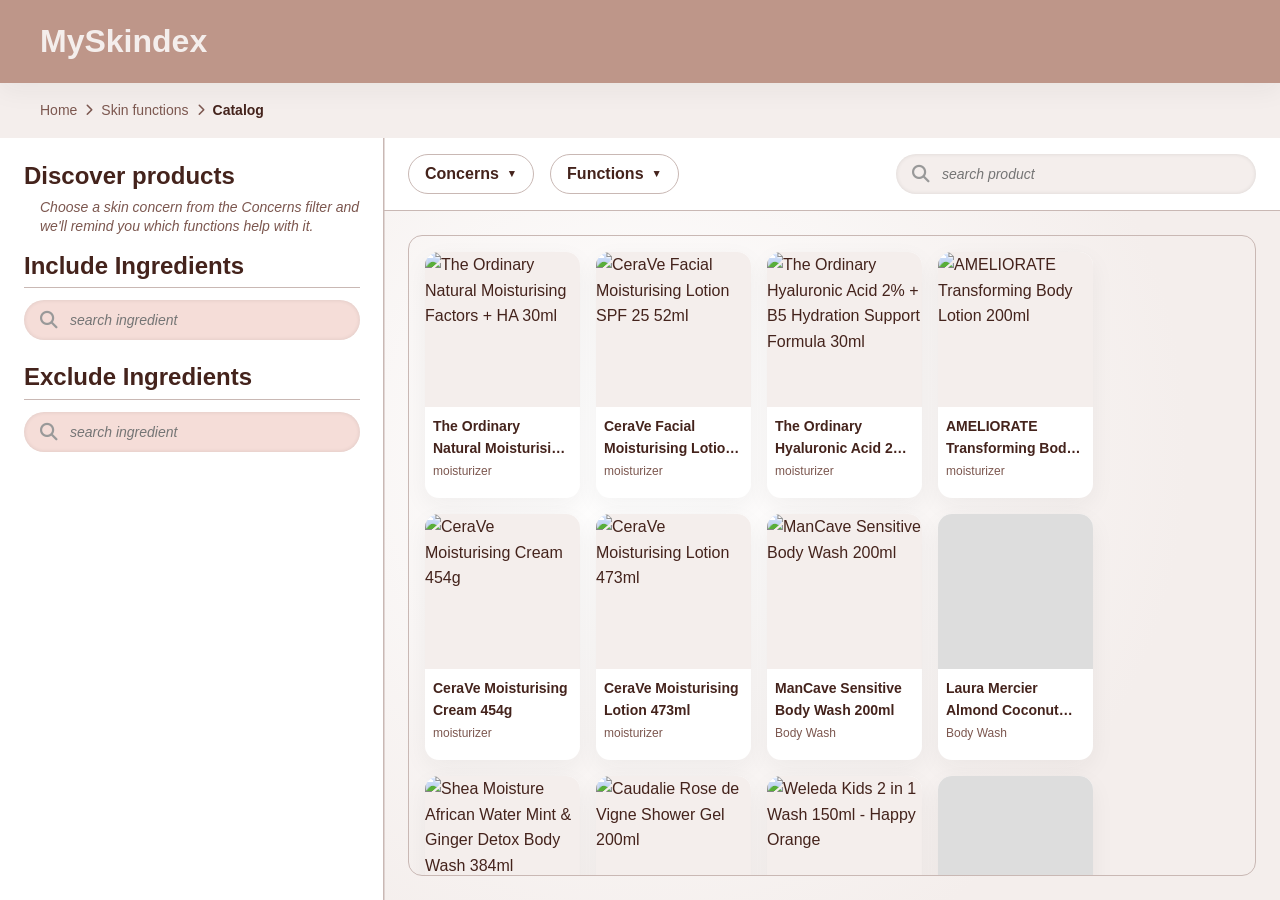
==== commit cbc8737c: "change select to multi-select" ====
--- a/pages/catalog.html
+++ b/pages/catalog.html
@@ -447,9 +447,12 @@
         const list = el("dd", "choices-functions");
         helpers.forEach(g => {
           const active = selectedFunctions.has(g);
-          const btn = el("button", "choices-function" + (active ? " is-active" : ""), g);
+          // A checkbox-style toggle: small box + name, so it reads as "pick any number", not single select
+          const btn = el("button", "choices-function" + (active ? " is-active" : ""));
           btn.type = "button";
-          btn.setAttribute("aria-pressed", String(active));
+          btn.setAttribute("role", "checkbox");
+          btn.setAttribute("aria-checked", String(active));
+          btn.append(el("span", "choices-check"), el("span", "choices-function-name", g));
           // Full name on hover (the pill may cut it off with "..."), plus what clicking does
           btn.title = `${g}: ` + (active ? "applied, click to remove from the Functions filter" : "click to add to the Functions filter");
           btn.addEventListener("click", () => toggleFunction(g));
@@ -463,7 +466,7 @@
 
     choicesSummaryEl.append(box);
     choicesSummaryEl.append(el("p", "choices-note",
-      "These functions aren't applied to your results yet. Click one above, or choose it from the Functions filter, to narrow down products."));
+      "These functions aren't applied to your results yet. Check as many as you like to narrow down products, or choose them from the Functions filter."));
   }
 
   renderActiveFilters(); // show any choices saved from a previous visit
@@ -726,16 +729,15 @@
   }
 
   .choices-function {
-    padding: 1px 10px;
+    display: inline-flex;
+    align-items: center;
+    gap: 6px;
+    padding: 1px 10px 1px 7px;
     font: inherit;
     font-size: var(--font-size-sm);
     line-height: 1.4;
     text-transform: capitalize;
-    /* One line, never wider than the value column; long names end in "..." (full name in the tooltip) */
-    max-width: 100%;
-    overflow: hidden;
-    white-space: nowrap;
-    text-overflow: ellipsis;
+    max-width: 100%; /* never wider than the value column */
     color: var(--color-text);
     background-color: var(--color-surface);
     border: 1.5px solid var(--color-accent-checklist);
@@ -752,8 +754,35 @@
     background-color: var(--color-accent-checklist);
   }
 
-  .choices-function.is-active::before {
-    content: "✓ ";
+  /* One line; long names end in "..." (full name in the tooltip) */
+  .choices-function-name {
+    min-width: 0;
+    overflow: hidden;
+    white-space: nowrap;
+    text-overflow: ellipsis;
+  }
+
+  /* The little checkbox inside each pill: empty square, ticked once applied */
+  .choices-check {
+    flex-shrink: 0;
+    width: 12px;
+    height: 12px;
+    border: 1.5px solid var(--color-text-muted);
+    border-radius: 3px;
+    background-color: var(--color-surface);
+    background-position: center;
+    background-repeat: no-repeat;
+    background-size: 10px;
+  }
+
+  .choices-function.is-active .choices-check {
+    border-color: var(--color-surface);
+    background-image: url("data:image/svg+xml,%3Csvg xmlns='http://www.w3.org/2000/svg' viewBox='0 0 12 12'%3E%3Cpath d='M2.5 6.2 5 8.5 9.5 3.5' fill='none' stroke='%2392BCAD' stroke-width='2' stroke-linecap='round' stroke-linejoin='round'/%3E%3C/svg%3E"); /* green check (--color-accent-checklist) */
+  }
+
+  .choices-function:focus-visible {
+    outline: 2px solid var(--color-accent-checklist);
+    outline-offset: 2px;
   }
 
   /* The italic "these aren't applied yet" note: a soft info line under the box */
